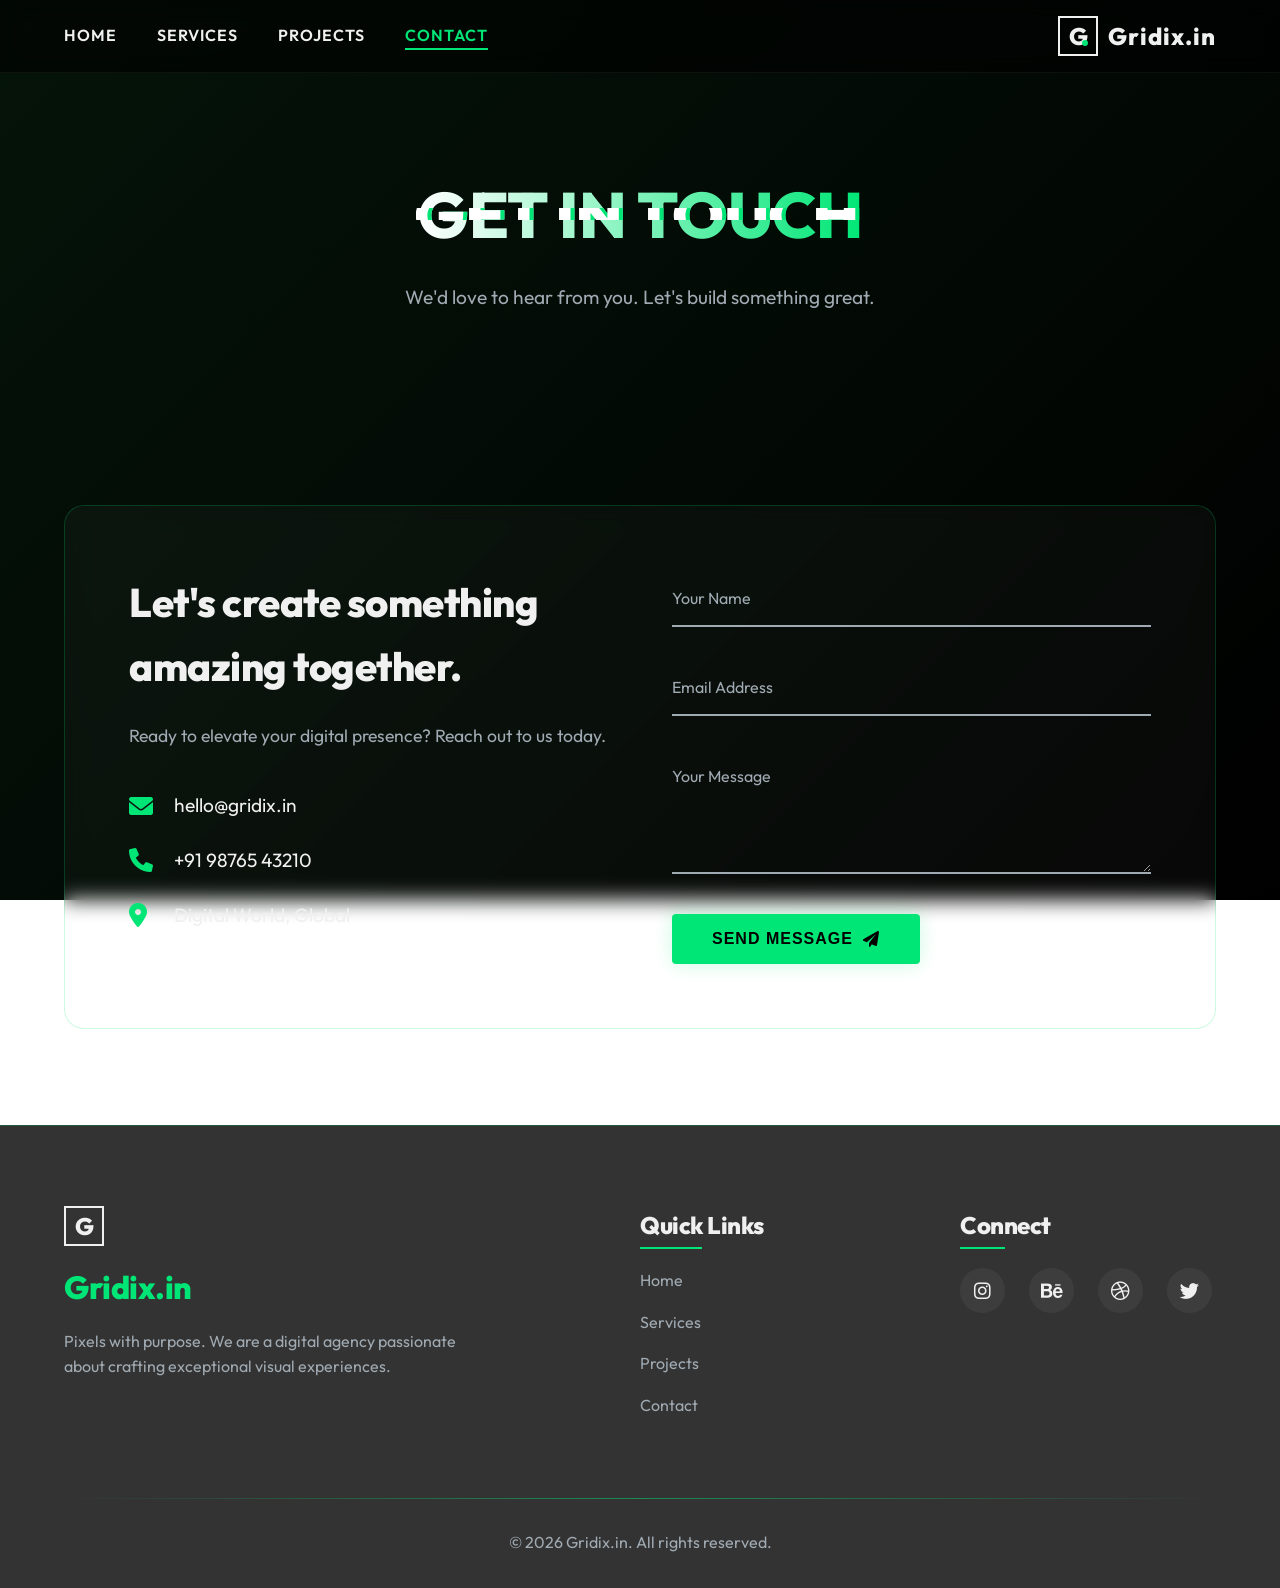
==== contact.html @ e7ef185c "new pages created" ====
<!DOCTYPE html>
<html lang="en">
<head>
    <meta charset="UTF-8">
    <meta name="viewport" content="width=device-width, initial-scale=1.0">
    <title>Contact | Gridix.in</title>
    <meta name="description" content="Get in touch with Gridix.in - A premier digital agency specializing in poster design and comprehensive digital solutions.">
    <link rel="stylesheet" href="style.css">
    <link rel="preconnect" href="https://fonts.googleapis.com">
    <link rel="preconnect" href="https://fonts.gstatic.com" crossorigin>
    <link href="https://fonts.googleapis.com/css2?family=Outfit:wght@300;400;600;800&display=swap" rel="stylesheet">
    <link href="https://cdnjs.cloudflare.com/ajax/libs/font-awesome/6.0.0/css/all.min.css" rel="stylesheet">
</head>
<body>
    <header>
        <nav class="navbar">
            <ul class="nav-links">
                <li><a href="index.html">Home</a></li>
                <li><a href="services.html">Services</a></li>
                <li><a href="projects.html">Projects</a></li>
                <li><a href="contact.html" class="active">Contact</a></li>
            </ul>
            <div class="logo">
                <a href="index.html">
                    <div class="logo-box">
                        <span class="g-letter">G</span>
                        <div class="logo-dot"></div>
                    </div>
                    <span class="logo-text">Gridix.in</span>
                </a>
            </div>
            <div class="hamburger">
                <i class="fas fa-bars"></i>
            </div>
        </nav>
    </header>

    <main class="page-main">
        <section class="page-header">
            <div class="section-header">
                <h1 class="glitch" data-text="GET IN TOUCH">GET IN TOUCH</h1>
                <p>We'd love to hear from you. Let's build something great.</p>
            </div>
        </section>

        <section id="contact" class="contact">
            <div class="contact-container">
                <div class="contact-info">
                    <h2>Let's create something amazing together.</h2>
                    <p>Ready to elevate your digital presence? Reach out to us today.</p>
                    <ul class="contact-details">
                        <li><i class="fas fa-envelope"></i> hello@gridix.in</li>
                        <li><i class="fas fa-phone"></i> +91 98765 43210</li>
                        <li><i class="fas fa-map-marker-alt"></i> Digital World, Global</li>
                    </ul>
                </div>
                <form class="contact-form">
                    <div class="input-group">
                        <input type="text" id="name" required placeholder=" ">
                        <label for="name">Your Name</label>
                    </div>
                    <div class="input-group">
                        <input type="email" id="email" required placeholder=" ">
                        <label for="email">Email Address</label>
                    </div>
                    <div class="input-group">
                        <textarea id="message" rows="4" required placeholder=" "></textarea>
                        <label for="message">Your Message</label>
                    </div>
                    <button type="submit" class="btn primary-btn submit-btn">Send Message <i class="fas fa-paper-plane"></i></button>
                </form>
            </div>
        </section>
    </main>

    <footer>
        <div class="footer-content">
            <div class="footer-brand">
                <div class="logo-box small">
                    <span class="g-letter">G</span>
                </div>
                <h2>Gridix.in</h2>
                <p>Pixels with purpose. We are a digital agency passionate about crafting exceptional visual experiences.</p>
            </div>
            <div class="footer-links">
                <h3>Quick Links</h3>
                <ul>
                    <li><a href="index.html">Home</a></li>
                    <li><a href="services.html">Services</a></li>
                    <li><a href="projects.html">Projects</a></li>
                    <li><a href="contact.html">Contact</a></li>
                </ul>
            </div>
            <div class="footer-social">
                <h3>Connect</h3>
                <div class="social-icons">
                    <a href="#"><i class="fab fa-instagram"></i></a>
                    <a href="#"><i class="fab fa-behance"></i></a>
                    <a href="#"><i class="fab fa-dribbble"></i></a>
                    <a href="#"><i class="fab fa-twitter"></i></a>
                </div>
            </div>
        </div>
        <div class="footer-bottom">
            <p>&copy; 2026 Gridix.in. All rights reserved.</p>
            <div class="glowing-line"></div>
        </div>
    </footer>

    <script src="script.js"></script>
</body>
</html>
---- style.css ----
:root {
    --bg-dark: #050a07;
    --bg-gradient: linear-gradient(135deg, #051409 0%, #000000 100%);
    --primary-green: #00e676;
    --primary-dark: #00b25c;
    --text-main: #f0f0f0;
    --text-muted: #a0aab2;
    --card-bg: rgba(255, 255, 255, 0.03);
    --card-border: rgba(0, 230, 118, 0.2);
    --glass-bg: rgba(0, 0, 0, 0.6);
    --glass-border: rgba(255, 255, 255, 0.05);
}

* {
    margin: 0;
    padding: 0;
    box-sizing: border-box;
}

html {
    scroll-behavior: smooth;
}

body {
    font-family: 'Outfit', sans-serif;
    background: var(--bg-gradient);
    background-attachment: fixed;
    color: var(--text-main);
    line-height: 1.6;
    overflow-x: hidden;
}

/* Typography */
h1, h2, h3, h4 {
    font-weight: 800;
    letter-spacing: -0.5px;
}

/* Navbar */
header {
    position: fixed;
    top: 0;
    left: 0;
    width: 100%;
    z-index: 1000;
    backdrop-filter: blur(10px);
    -webkit-backdrop-filter: blur(10px);
    background: var(--glass-bg);
    border-bottom: 1px solid var(--glass-border);
    transition: all 0.3s ease;
}

.navbar {
    display: flex;
    justify-content: space-between;
    align-items: center;
    padding: 1rem 5%;
    max-width: 1400px;
    margin: 0 auto;
}

/* Reverse order for logo on right */
.nav-links {
    display: flex;
    list-style: none;
    gap: 2.5rem;
    order: 1; /* Left side */
}

.nav-links a {
    color: var(--text-main);
    text-decoration: none;
    font-weight: 600;
    font-size: 1rem;
    text-transform: uppercase;
    letter-spacing: 1px;
    position: relative;
    transition: color 0.3s ease;
}

.nav-links a::after {
    content: '';
    position: absolute;
    bottom: -5px;
    left: 0;
    width: 0;
    height: 2px;
    background: var(--primary-green);
    transition: width 0.3s ease;
}

.nav-links a:hover, .nav-links a.active {
    color: var(--primary-green);
}

.nav-links a:hover::after, .nav-links a.active::after {
    width: 100%;
}

.logo {
    order: 2; /* Right side */
}

.logo a {
    display: flex;
    align-items: center;
    gap: 10px;
    text-decoration: none;
    color: var(--text-main);
}

.logo-box {
    width: 40px;
    height: 40px;
    background: transparent;
    border: 2px solid var(--text-main);
    display: flex;
    justify-content: center;
    align-items: center;
    position: relative;
    transition: all 0.3s ease;
}

.logo-box .g-letter {
    font-weight: 800;
    font-size: 1.5rem;
    color: var(--text-main);
}

.logo-dot {
    position: absolute;
    bottom: 8px;
    right: 8px;
    width: 6px;
    height: 6px;
    background: var(--primary-green);
    border-radius: 50%;
}

.logo-text {
    font-weight: 800;
    font-size: 1.5rem;
    letter-spacing: 1px;
}

.logo:hover .logo-box {
    border-color: var(--primary-green);
    box-shadow: 0 0 15px rgba(0, 230, 118, 0.3);
}

.hamburger {
    display: none;
    font-size: 1.5rem;
    cursor: pointer;
    order: 3;
    color: var(--text-main);
}

/* Hero Section */
.hero {
    min-height: 100vh;
    display: flex;
    align-items: center;
    padding: 0 5%;
    max-width: 1400px;
    margin: 0 auto;
    padding-top: 80px;
    position: relative;
    overflow: hidden;
}

.hero-content {
    flex: 1;
    z-index: 2;
}

.hero h1 {
    font-size: 5rem;
    line-height: 1.1;
    margin-bottom: 1.5rem;
    background: linear-gradient(to right, #fff, var(--primary-green));
    -webkit-background-clip: text;
    -webkit-text-fill-color: transparent;
    text-transform: uppercase;
}

.hero .subtitle {
    font-size: 1.25rem;
    color: var(--text-muted);
    max-width: 600px;
    margin-bottom: 2.5rem;
}

.cta-buttons {
    display: flex;
    gap: 1.5rem;
}

.btn {
    padding: 1rem 2.5rem;
    border-radius: 4px;
    text-decoration: none;
    font-weight: 600;
    font-size: 1rem;
    text-transform: uppercase;
    letter-spacing: 1px;
    transition: all 0.3s ease;
    cursor: pointer;
    display: inline-flex;
    align-items: center;
    justify-content: center;
    gap: 10px;
}

.primary-btn {
    background: var(--primary-green);
    color: #000;
    border: 2px solid var(--primary-green);
    box-shadow: 0 0 20px rgba(0, 230, 118, 0.2);
}

.primary-btn:hover {
    background: transparent;
    color: var(--primary-green);
    box-shadow: 0 0 30px rgba(0, 230, 118, 0.4);
}

.secondary-btn {
    background: transparent;
    color: var(--text-main);
    border: 2px solid var(--text-main);
}

.secondary-btn:hover {
    border-color: var(--primary-green);
    color: var(--primary-green);
}

/* 3D Cube Animation for Hero */
.hero-graphics {
    flex: 1;
    display: flex;
    justify-content: center;
    align-items: center;
    z-index: 1;
}

.cube-container {
    width: 300px;
    height: 300px;
    perspective: 1000px;
}

.cube {
    width: 100%;
    height: 100%;
    position: relative;
    transform-style: preserve-3d;
    animation: rotate 20s infinite linear;
}

.face {
    position: absolute;
    width: 300px;
    height: 300px;
    background: rgba(0, 230, 118, 0.05);
    border: 2px solid var(--primary-green);
    box-shadow: 0 0 20px rgba(0, 230, 118, 0.2) inset;
}

.front  { transform: translateZ(150px); }
.back   { transform: rotateY(180deg) translateZ(150px); }
.right  { transform: rotateY(90deg) translateZ(150px); }
.left   { transform: rotateY(-90deg) translateZ(150px); }
.top    { transform: rotateX(90deg) translateZ(150px); }
.bottom { transform: rotateX(-90deg) translateZ(150px); }

@keyframes rotate {
    0% { transform: rotateX(0) rotateY(0); }
    100% { transform: rotateX(360deg) rotateY(360deg); }
}

/* Sections Common */
section {
    padding: 6rem 5%;
    max-width: 1400px;
    margin: 0 auto;
}

.section-header {
    margin-bottom: 4rem;
    text-align: center;
}

.section-header h2 {
    font-size: 3rem;
    color: var(--primary-green);
    margin-bottom: 1rem;
    text-transform: uppercase;
}

.section-header p {
    color: var(--text-muted);
    font-size: 1.2rem;
}

/* Services */
.service-grid {
    display: grid;
    grid-template-columns: repeat(auto-fit, minmax(250px, 1fr));
    gap: 2rem;
}

.service-card {
    background: var(--card-bg);
    border: 1px solid var(--card-border);
    padding: 3rem 2rem;
    border-radius: 12px;
    text-align: center;
    transition: all 0.4s ease;
    backdrop-filter: blur(5px);
    position: relative;
    overflow: hidden;
}

.service-card::before {
    content: '';
    position: absolute;
    top: 0;
    left: 0;
    width: 100%;
    height: 100%;
    background: linear-gradient(45deg, transparent, rgba(0, 230, 118, 0.1), transparent);
    transform: translateX(-100%);
    transition: transform 0.6s ease;
}

.service-card:hover::before {
    transform: translateX(100%);
}

.service-card:hover {
    transform: translateY(-10px);
    border-color: var(--primary-green);
    box-shadow: 0 10px 30px rgba(0, 0, 0, 0.5);
}

.service-card i {
    font-size: 3rem;
    color: var(--primary-green);
    margin-bottom: 1.5rem;
}

.service-card h3 {
    font-size: 1.5rem;
    margin-bottom: 1rem;
}

.service-card p {
    color: var(--text-muted);
}

/* Projects */
.project-grid {
    display: grid;
    grid-template-columns: repeat(auto-fit, minmax(350px, 1fr));
    gap: 2.5rem;
}

.project-card {
    border-radius: 12px;
    overflow: hidden;
    background: var(--card-bg);
    border: 1px solid var(--card-border);
    transition: all 0.4s ease;
    cursor: pointer;
}

.project-img {
    height: 250px;
    width: 100%;
    transition: transform 0.5s ease;
}

.project-card:hover .project-img {
    transform: scale(1.05);
}

.project-info {
    padding: 2rem;
    position: relative;
    background: rgba(0,0,0,0.8);
    z-index: 2;
}

.project-info h3 {
    font-size: 1.5rem;
    margin-bottom: 0.5rem;
}

.project-info p {
    color: var(--primary-green);
    font-weight: 600;
}

.project-card:hover {
    border-color: var(--primary-green);
    box-shadow: 0 15px 40px rgba(0, 230, 118, 0.15);
}

/* Contact */
.contact-container {
    display: grid;
    grid-template-columns: 1fr 1fr;
    gap: 4rem;
    background: var(--card-bg);
    border: 1px solid var(--card-border);
    padding: 4rem;
    border-radius: 20px;
    backdrop-filter: blur(10px);
}

.contact-info h2 {
    font-size: 2.5rem;
    margin-bottom: 1.5rem;
}

.contact-info p {
    color: var(--text-muted);
    margin-bottom: 2.5rem;
    font-size: 1.1rem;
}

.contact-details {
    list-style: none;
}

.contact-details li {
    display: flex;
    align-items: center;
    gap: 15px;
    margin-bottom: 1.5rem;
    font-size: 1.2rem;
}

.contact-details i {
    color: var(--primary-green);
    font-size: 1.5rem;
    width: 30px;
}

.contact-form {
    display: flex;
    flex-direction: column;
    gap: 2rem;
}

.input-group {
    position: relative;
}

.input-group input,
.input-group textarea {
    width: 100%;
    padding: 1rem 0;
    background: transparent;
    border: none;
    border-bottom: 2px solid var(--text-muted);
    color: var(--text-main);
    font-size: 1.1rem;
    font-family: 'Outfit', sans-serif;
    outline: none;
    transition: border-color 0.3s ease;
}

.input-group label {
    position: absolute;
    left: 0;
    top: 1rem;
    color: var(--text-muted);
    transition: all 0.3s ease;
    pointer-events: none;
}

.input-group input:focus,
.input-group textarea:focus {
    border-bottom-color: var(--primary-green);
}

.input-group input:focus + label,
.input-group input:not(:placeholder-shown) + label,
.input-group textarea:focus + label,
.input-group textarea:not(:placeholder-shown) + label {
    top: -1.5rem;
    font-size: 0.9rem;
    color: var(--primary-green);
}

.submit-btn {
    align-self: flex-start;
    border: none;
}

/* Footer */
footer {
    background: rgba(0, 0, 0, 0.8);
    border-top: 1px solid var(--card-border);
    padding: 5rem 5% 2rem;
}

.footer-content {
    max-width: 1400px;
    margin: 0 auto;
    display: grid;
    grid-template-columns: 2fr 1fr 1fr;
    gap: 4rem;
    margin-bottom: 4rem;
}

.footer-brand h2 {
    font-size: 2rem;
    margin: 1rem 0;
    color: var(--primary-green);
}

.footer-brand p {
    color: var(--text-muted);
    max-width: 400px;
}

.footer-links h3, .footer-social h3 {
    font-size: 1.5rem;
    margin-bottom: 1.5rem;
    position: relative;
    display: inline-block;
}

.footer-links h3::after, .footer-social h3::after {
    content: '';
    position: absolute;
    bottom: -5px;
    left: 0;
    width: 50%;
    height: 2px;
    background: var(--primary-green);
}

.footer-links ul {
    list-style: none;
}

.footer-links li {
    margin-bottom: 1rem;
}

.footer-links a {
    color: var(--text-muted);
    text-decoration: none;
    transition: color 0.3s ease;
}

.footer-links a:hover {
    color: var(--primary-green);
}

.social-icons {
    display: flex;
    gap: 1.5rem;
}

.social-icons a {
    width: 45px;
    height: 45px;
    border-radius: 50%;
    background: rgba(255, 255, 255, 0.05);
    display: flex;
    justify-content: center;
    align-items: center;
    color: var(--text-main);
    text-decoration: none;
    font-size: 1.2rem;
    transition: all 0.3s ease;
    border: 1px solid transparent;
}

.social-icons a:hover {
    background: var(--primary-green);
    color: #000;
    transform: translateY(-5px);
    box-shadow: 0 5px 15px rgba(0, 230, 118, 0.4);
}

.footer-bottom {
    max-width: 1400px;
    margin: 0 auto;
    text-align: center;
    color: var(--text-muted);
    position: relative;
    padding-top: 2rem;
}

.glowing-line {
    position: absolute;
    top: 0;
    left: 50%;
    transform: translateX(-50%);
    width: 100%;
    height: 1px;
    background: linear-gradient(90deg, transparent, var(--primary-green), transparent);
    opacity: 0.5;
}

/* Responsive */
@media (max-width: 1024px) {
    .hero h1 { font-size: 4rem; }
    .contact-container { grid-template-columns: 1fr; }
    .footer-content { grid-template-columns: 1fr 1fr; }
}

@media (max-width: 768px) {
    .navbar {
        flex-direction: row;
        justify-content: space-between;
    }
    
    .nav-links {
        position: fixed;
        top: 80px;
        left: -100%;
        width: 100%;
        height: calc(100vh - 80px);
        background: var(--bg-dark);
        flex-direction: column;
        align-items: center;
        justify-content: center;
        gap: 3rem;
        transition: left 0.4s ease;
        order: unset;
    }

    .nav-links.active {
        left: 0;
    }
    
    .nav-links a {
        font-size: 1.5rem;
    }

    header .navbar {
        display: flex;
        justify-content: space-between;
    }
    .hamburger {
        display: block;
        order: 1;
    }
    .logo {
        order: 2;
    }
    .logo a {
        justify-content: flex-end;
    }

    .hero {
        flex-direction: column-reverse;
        text-align: center;
        padding-top: 120px;
    }

    .cta-buttons {
        justify-content: center;
    }

    .hero h1 { font-size: 3rem; }
    
    .cube-container {
        width: 200px;
        height: 200px;
        margin-bottom: 3rem;
    }
    
    .face {
        width: 200px;
        height: 200px;
    }
    .front  { transform: translateZ(100px); }
    .back   { transform: rotateY(180deg) translateZ(100px); }
    .right  { transform: rotateY(90deg) translateZ(100px); }
    .left   { transform: rotateY(-90deg) translateZ(100px); }
    .top    { transform: rotateX(90deg) translateZ(100px); }
    .bottom { transform: rotateX(-90deg) translateZ(100px); }

    .footer-content { grid-template-columns: 1fr; gap: 2rem; }
}

/* Utility Animations */
.glitch {
    position: relative;
}

.glitch::before, .glitch::after {
    content: attr(data-text);
    position: absolute;
    top: 0;
    left: 0;
    width: 100%;
    height: 100%;
    background: transparent;
    pointer-events: none;
}

.glitch::before {
    left: 2px;
    text-shadow: -2px 0 var(--primary-green);
    clip: rect(44px, 450px, 56px, 0);
    animation: glitch-anim 5s infinite linear alternate-reverse;
}

.glitch::after {
    left: -2px;
    text-shadow: -2px 0 #fff;
    clip: rect(44px, 450px, 56px, 0);
    animation: glitch-anim2 5s infinite linear alternate-reverse;
}

@keyframes glitch-anim {
    0% { clip: rect(13px, 9999px, 83px, 0); }
    5% { clip: rect(61px, 9999px, 49px, 0); }
    10% { clip: rect(89px, 9999px, 32px, 0); }
    15% { clip: rect(31px, 9999px, 12px, 0); }
    20% { clip: rect(2px, 9999px, 72px, 0); }
    25% { clip: rect(56px, 9999px, 86px, 0); }
    30% { clip: rect(97px, 9999px, 2px, 0); }
    35% { clip: rect(42px, 9999px, 93px, 0); }
    40% { clip: rect(78px, 9999px, 64px, 0); }
    45% { clip: rect(15px, 9999px, 21px, 0); }
    50% { clip: rect(64px, 9999px, 47px, 0); }
    55% { clip: rect(33px, 9999px, 19px, 0); }
    60% { clip: rect(82px, 9999px, 53px, 0); }
    65% { clip: rect(27px, 9999px, 81px, 0); }
    70% { clip: rect(59px, 9999px, 36px, 0); }
    75% { clip: rect(91px, 9999px, 9px, 0); }
    80% { clip: rect(14px, 9999px, 78px, 0); }
    85% { clip: rect(48px, 9999px, 52px, 0); }
    90% { clip: rect(73px, 9999px, 28px, 0); }
    95% { clip: rect(21px, 9999px, 63px, 0); }
    100% { clip: rect(86px, 9999px, 41px, 0); }
}

@keyframes glitch-anim2 {
    0% { clip: rect(48px, 9999px, 81px, 0); }
    5% { clip: rect(15px, 9999px, 62px, 0); }
    10% { clip: rect(93px, 9999px, 24px, 0); }
    15% { clip: rect(57px, 9999px, 11px, 0); }
    20% { clip: rect(22px, 9999px, 79px, 0); }
    25% { clip: rect(84px, 9999px, 36px, 0); }
    30% { clip: rect(6px, 9999px, 92px, 0); }
    35% { clip: rect(39px, 9999px, 45px, 0); }
    40% { clip: rect(67px, 9999px, 8px, 0); }
    45% { clip: rect(19px, 9999px, 53px, 0); }
    50% { clip: rect(72px, 9999px, 27px, 0); }
    55% { clip: rect(41px, 9999px, 69px, 0); }
    60% { clip: rect(88px, 9999px, 14px, 0); }
    65% { clip: rect(35px, 9999px, 98px, 0); }
    70% { clip: rect(63px, 9999px, 42px, 0); }
    75% { clip: rect(11px, 9999px, 76px, 0); }
    80% { clip: rect(95px, 9999px, 33px, 0); }
    85% { clip: rect(52px, 9999px, 87px, 0); }
    90% { clip: rect(28px, 9999px, 5px, 0); }
    95% { clip: rect(76px, 9999px, 61px, 0); }
    100% { clip: rect(4px, 9999px, 89px, 0); }
}

/* --- New Page Specific Styles --- */

.page-main {
    padding-top: 100px;
    min-height: calc(100vh - 400px);
}

.page-header {
    padding: 4rem 5% 2rem;
    text-align: center;
}

.page-header h1 {
    font-size: 4rem;
    margin-bottom: 1rem;
    background: linear-gradient(to right, #fff, var(--primary-green));
    -webkit-background-clip: text;
    -webkit-text-fill-color: transparent;
    text-transform: uppercase;
    display: inline-block;
}

/* Gallery Section */
.gallery-section {
    padding: 2rem 5% 6rem;
    max-width: 1400px;
    margin: 0 auto;
}

.gallery-category {
    margin-bottom: 5rem;
}

.gallery-category h2 {
    font-size: 2rem;
    color: var(--text-main);
    margin-bottom: 2rem;
    display: flex;
    align-items: center;
    gap: 1rem;
    border-bottom: 2px solid rgba(0, 230, 118, 0.2);
    padding-bottom: 1rem;
}

.gallery-category h2 i {
    color: var(--primary-green);
}

.gallery-grid {
    display: grid;
    grid-template-columns: repeat(auto-fill, minmax(280px, 1fr));
    gap: 2rem;
}

.gallery-item {
    position: relative;
    border-radius: 12px;
    overflow: hidden;
    aspect-ratio: 4/5;
    background: var(--card-bg);
    border: 1px solid var(--card-border);
    transition: all 0.4s ease;
    cursor: pointer;
}

.gallery-item img {
    width: 100%;
    height: 100%;
    object-fit: cover;
    transition: transform 0.6s ease;
}

.gallery-item .overlay {
    position: absolute;
    inset: 0;
    background: linear-gradient(to top, rgba(0,0,0,0.9), transparent);
    display: flex;
    align-items: flex-end;
    padding: 2rem;
    opacity: 0;
    transition: opacity 0.4s ease;
}

.gallery-item:hover {
    border-color: var(--primary-green);
    box-shadow: 0 15px 40px rgba(0, 230, 118, 0.15);
    transform: translateY(-10px);
}

.gallery-item:hover img {
    transform: scale(1.1);
}

.gallery-item:hover .overlay {
    opacity: 1;
}

.gallery-item h3 {
    color: var(--primary-green);
    font-size: 1.5rem;
    transform: translateY(20px);
    transition: transform 0.4s ease;
}

.gallery-item:hover h3 {
    transform: translateY(0);
}
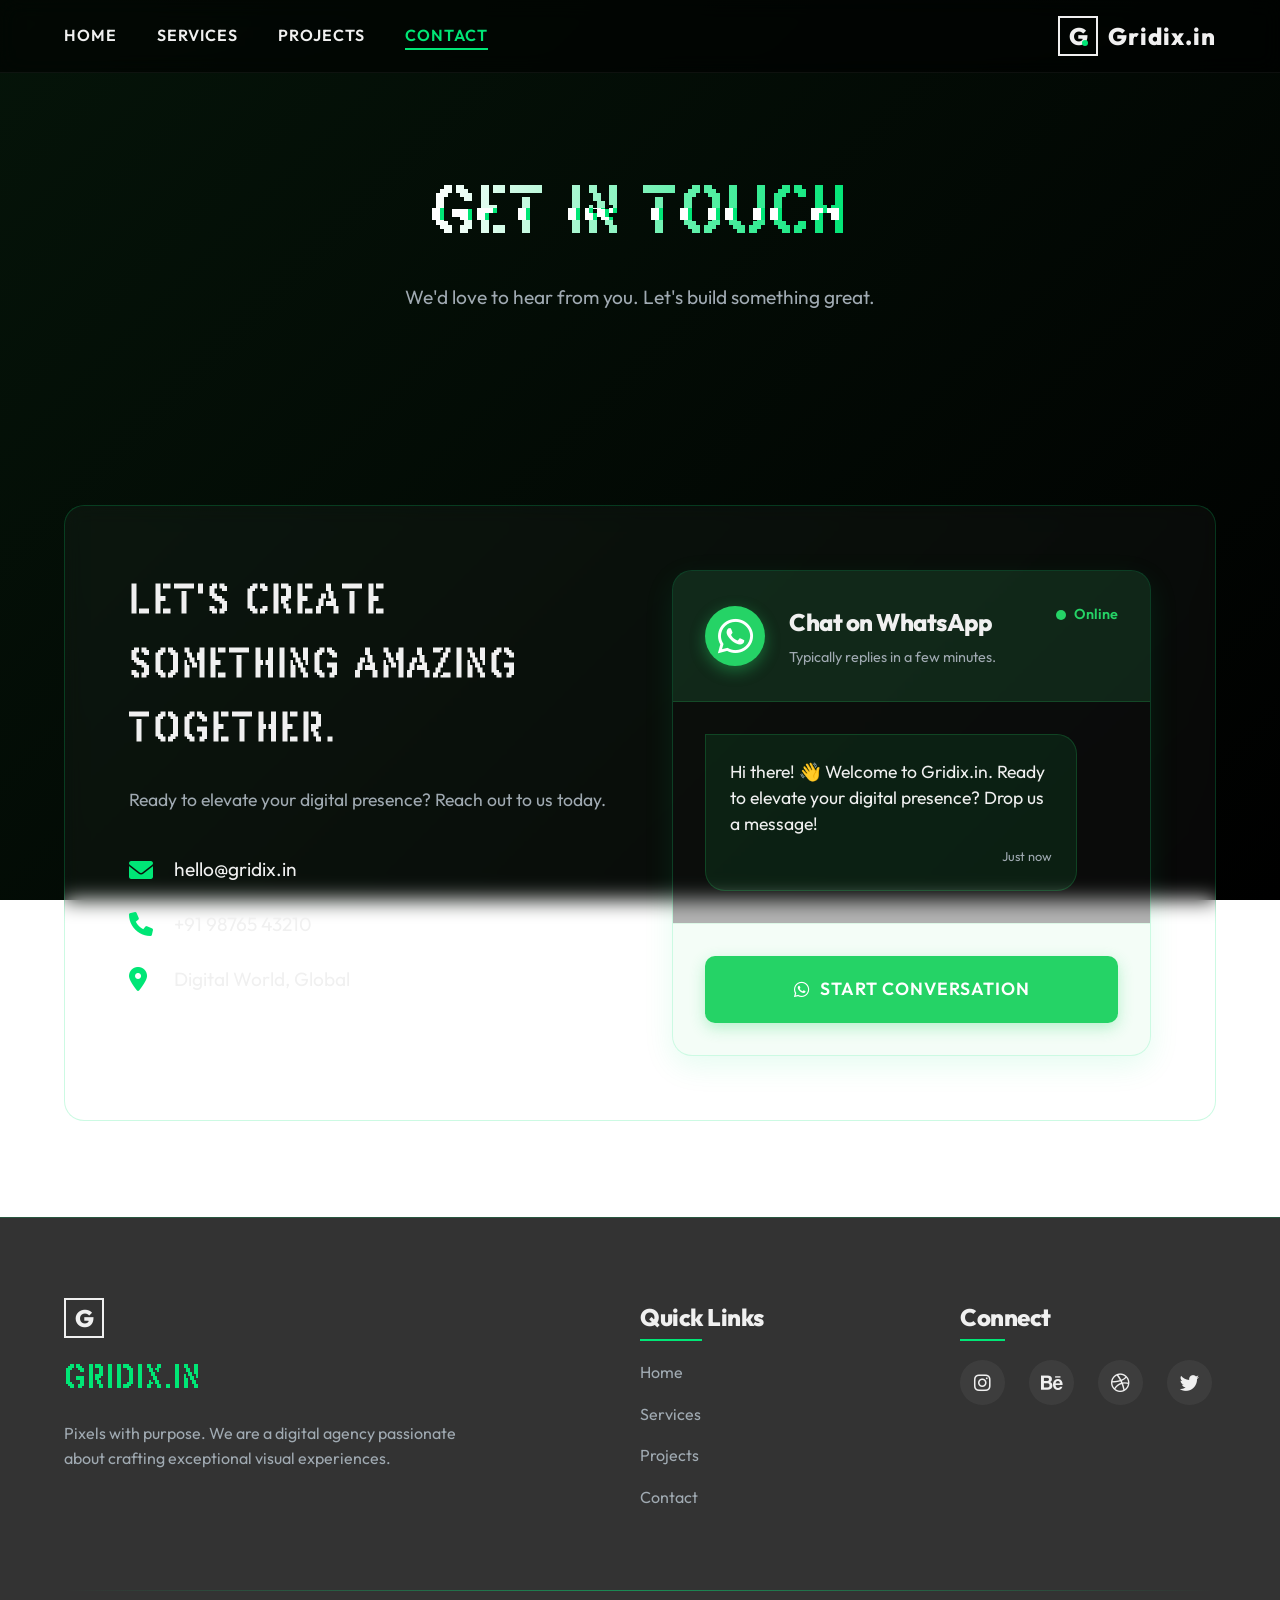
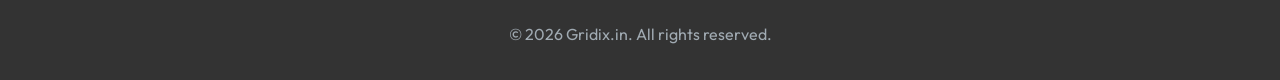
==== commit e9eef8d7: "created responsive system , whatsapp contact system and added new font" ====
--- a/contact.html
+++ b/contact.html
@@ -54,21 +54,31 @@
                         <li><i class="fas fa-map-marker-alt"></i> Digital World, Global</li>
                     </ul>
                 </div>
-                <form class="contact-form">
-                    <div class="input-group">
-                        <input type="text" id="name" required placeholder=" ">
-                        <label for="name">Your Name</label>
+                <div class="whatsapp-cta">
+                    <div class="wa-header">
+                        <div class="wa-icon">
+                            <i class="fab fa-whatsapp"></i>
+                        </div>
+                        <div class="wa-info">
+                            <h3>Chat on WhatsApp</h3>
+                            <p>Typically replies in a few minutes.</p>
+                        </div>
+                        <div class="wa-status">
+                            <span class="pulse-dot"></span> Online
+                        </div>
                     </div>
-                    <div class="input-group">
-                        <input type="email" id="email" required placeholder=" ">
-                        <label for="email">Email Address</label>
+                    <div class="wa-body">
+                        <div class="chat-bubble">
+                            <p>Hi there! 👋 Welcome to Gridix.in. Ready to elevate your digital presence? Drop us a message!</p>
+                            <span class="time">Just now</span>
+                        </div>
                     </div>
-                    <div class="input-group">
-                        <textarea id="message" rows="4" required placeholder=" "></textarea>
-                        <label for="message">Your Message</label>
+                    <div class="wa-footer">
+                        <a href="https://wa.me/919876543210?text=Hi%20Gridix.in,%20I'm%20interested%20in%20working%20with%20you!" target="_blank" class="btn wa-btn">
+                            <i class="fab fa-whatsapp"></i> Start Conversation
+                        </a>
                     </div>
-                    <button type="submit" class="btn primary-btn submit-btn">Send Message <i class="fas fa-paper-plane"></i></button>
-                </form>
+                </div>
             </div>
         </section>
     </main>
--- a/style.css
+++ b/style.css
@@ -31,9 +31,22 @@
 }
 
 /* Typography */
+@font-face {
+    font-family: 'PixelArmy';
+    src: url('font/PixelArmy.ttf') format('truetype');
+    font-weight: normal;
+    font-style: normal;
+}
+
 h1, h2, h3, h4 {
     font-weight: 800;
     letter-spacing: -0.5px;
+}
+
+h1, h2 {
+    font-family: 'PixelArmy', 'Outfit', sans-serif;
+    font-weight: normal;
+    letter-spacing: 1px;
 }
 
 /* Navbar */
@@ -878,3 +891,218 @@
 .gallery-item:hover h3 {
     transform: translateY(0);
 }
+
+/* WhatsApp CTA */
+.whatsapp-cta {
+    background: var(--card-bg);
+    border: 1px solid var(--card-border);
+    border-radius: 20px;
+    overflow: hidden;
+    display: flex;
+    flex-direction: column;
+    box-shadow: 0 10px 30px rgba(0, 230, 118, 0.1);
+    transition: all 0.3s ease;
+}
+
+.whatsapp-cta:hover {
+    border-color: #25D366;
+    box-shadow: 0 15px 40px rgba(37, 211, 102, 0.2);
+}
+
+.wa-header {
+    background: rgba(37, 211, 102, 0.1);
+    padding: 2rem;
+    display: flex;
+    align-items: center;
+    gap: 1.5rem;
+    border-bottom: 1px solid rgba(37, 211, 102, 0.2);
+    position: relative;
+}
+
+.wa-icon {
+    width: 60px;
+    height: 60px;
+    background: #25D366;
+    border-radius: 50%;
+    display: flex;
+    align-items: center;
+    justify-content: center;
+    font-size: 2.5rem;
+    color: #fff;
+    box-shadow: 0 5px 15px rgba(37, 211, 102, 0.4);
+}
+
+.wa-info h3 {
+    font-size: 1.5rem;
+    margin-bottom: 0.25rem;
+    color: var(--text-main);
+}
+
+.wa-info p {
+    color: var(--text-muted);
+    font-size: 0.9rem;
+}
+
+.wa-status {
+    position: absolute;
+    top: 2rem;
+    right: 2rem;
+    display: flex;
+    align-items: center;
+    gap: 8px;
+    font-size: 0.9rem;
+    color: #25D366;
+    font-weight: 600;
+}
+
+.pulse-dot {
+    width: 10px;
+    height: 10px;
+    background: #25D366;
+    border-radius: 50%;
+    animation: pulse 2s infinite;
+}
+
+@keyframes pulse {
+    0% { transform: scale(0.95); box-shadow: 0 0 0 0 rgba(37, 211, 102, 0.7); }
+    70% { transform: scale(1); box-shadow: 0 0 0 10px rgba(37, 211, 102, 0); }
+    100% { transform: scale(0.95); box-shadow: 0 0 0 0 rgba(37, 211, 102, 0); }
+}
+
+.wa-body {
+    padding: 2rem;
+    background: rgba(0, 0, 0, 0.3);
+    min-height: 150px;
+    display: flex;
+    flex-direction: column;
+    justify-content: center;
+}
+
+.chat-bubble {
+    background: rgba(37, 211, 102, 0.1);
+    border: 1px solid rgba(37, 211, 102, 0.2);
+    padding: 1.5rem;
+    border-radius: 0 20px 20px 20px;
+    max-width: 90%;
+    position: relative;
+    animation: slideUp 0.5s ease forwards;
+}
+
+.chat-bubble p {
+    color: var(--text-main);
+    font-size: 1.1rem;
+    margin-bottom: 0.5rem;
+    line-height: 1.5;
+}
+
+.chat-bubble .time {
+    font-size: 0.8rem;
+    color: var(--text-muted);
+    display: block;
+    text-align: right;
+}
+
+@keyframes slideUp {
+    from { opacity: 0; transform: translateY(20px); }
+    to { opacity: 1; transform: translateY(0); }
+}
+
+.wa-footer {
+    padding: 2rem;
+    background: rgba(37, 211, 102, 0.05);
+    text-align: center;
+    border-top: 1px solid rgba(37, 211, 102, 0.1);
+}
+
+.wa-btn {
+    background: #25D366;
+    color: #fff;
+    border: none;
+    font-size: 1.1rem;
+    width: 100%;
+    padding: 1.2rem;
+    border-radius: 10px;
+    box-shadow: 0 5px 15px rgba(37, 211, 102, 0.3);
+}
+
+.wa-btn:hover {
+    background: #128C7E;
+    color: #fff;
+    transform: translateY(-3px);
+    box-shadow: 0 8px 20px rgba(37, 211, 102, 0.4);
+    border: none;
+}
+
+/* --- New Pages Responsive Styles --- */
+@media (max-width: 768px) {
+    .page-main {
+        padding-top: 80px;
+    }
+    .page-header {
+        padding: 3rem 5% 1rem;
+    }
+    .page-header h1 {
+        font-size: 2.5rem;
+    }
+    .gallery-category h2 {
+        font-size: 1.5rem;
+    }
+    .contact-container {
+        padding: 2rem;
+        gap: 2rem;
+    }
+    .contact-info h2 {
+        font-size: 2rem;
+    }
+    .wa-header {
+        padding: 1.5rem;
+    }
+    .wa-icon {
+        width: 50px;
+        height: 50px;
+        font-size: 2rem;
+    }
+    .wa-info h3 {
+        font-size: 1.2rem;
+    }
+    .wa-status {
+        top: 1.5rem;
+        right: 1.5rem;
+    }
+    .wa-body {
+        padding: 1.5rem;
+    }
+    .chat-bubble {
+        max-width: 100%;
+        padding: 1rem;
+    }
+    .chat-bubble p {
+        font-size: 1rem;
+    }
+    .wa-footer {
+        padding: 1.5rem;
+    }
+}
+
+@media (max-width: 480px) {
+    .gallery-grid {
+        grid-template-columns: 1fr;
+    }
+    .page-header h1 {
+        font-size: 2rem;
+    }
+    .section-header h2 {
+        font-size: 2rem;
+    }
+    .wa-header {
+        flex-direction: column;
+        align-items: flex-start;
+        gap: 1rem;
+    }
+    .wa-status {
+        position: relative;
+        top: 0;
+        right: 0;
+        margin-top: -0.5rem;
+    }
+}
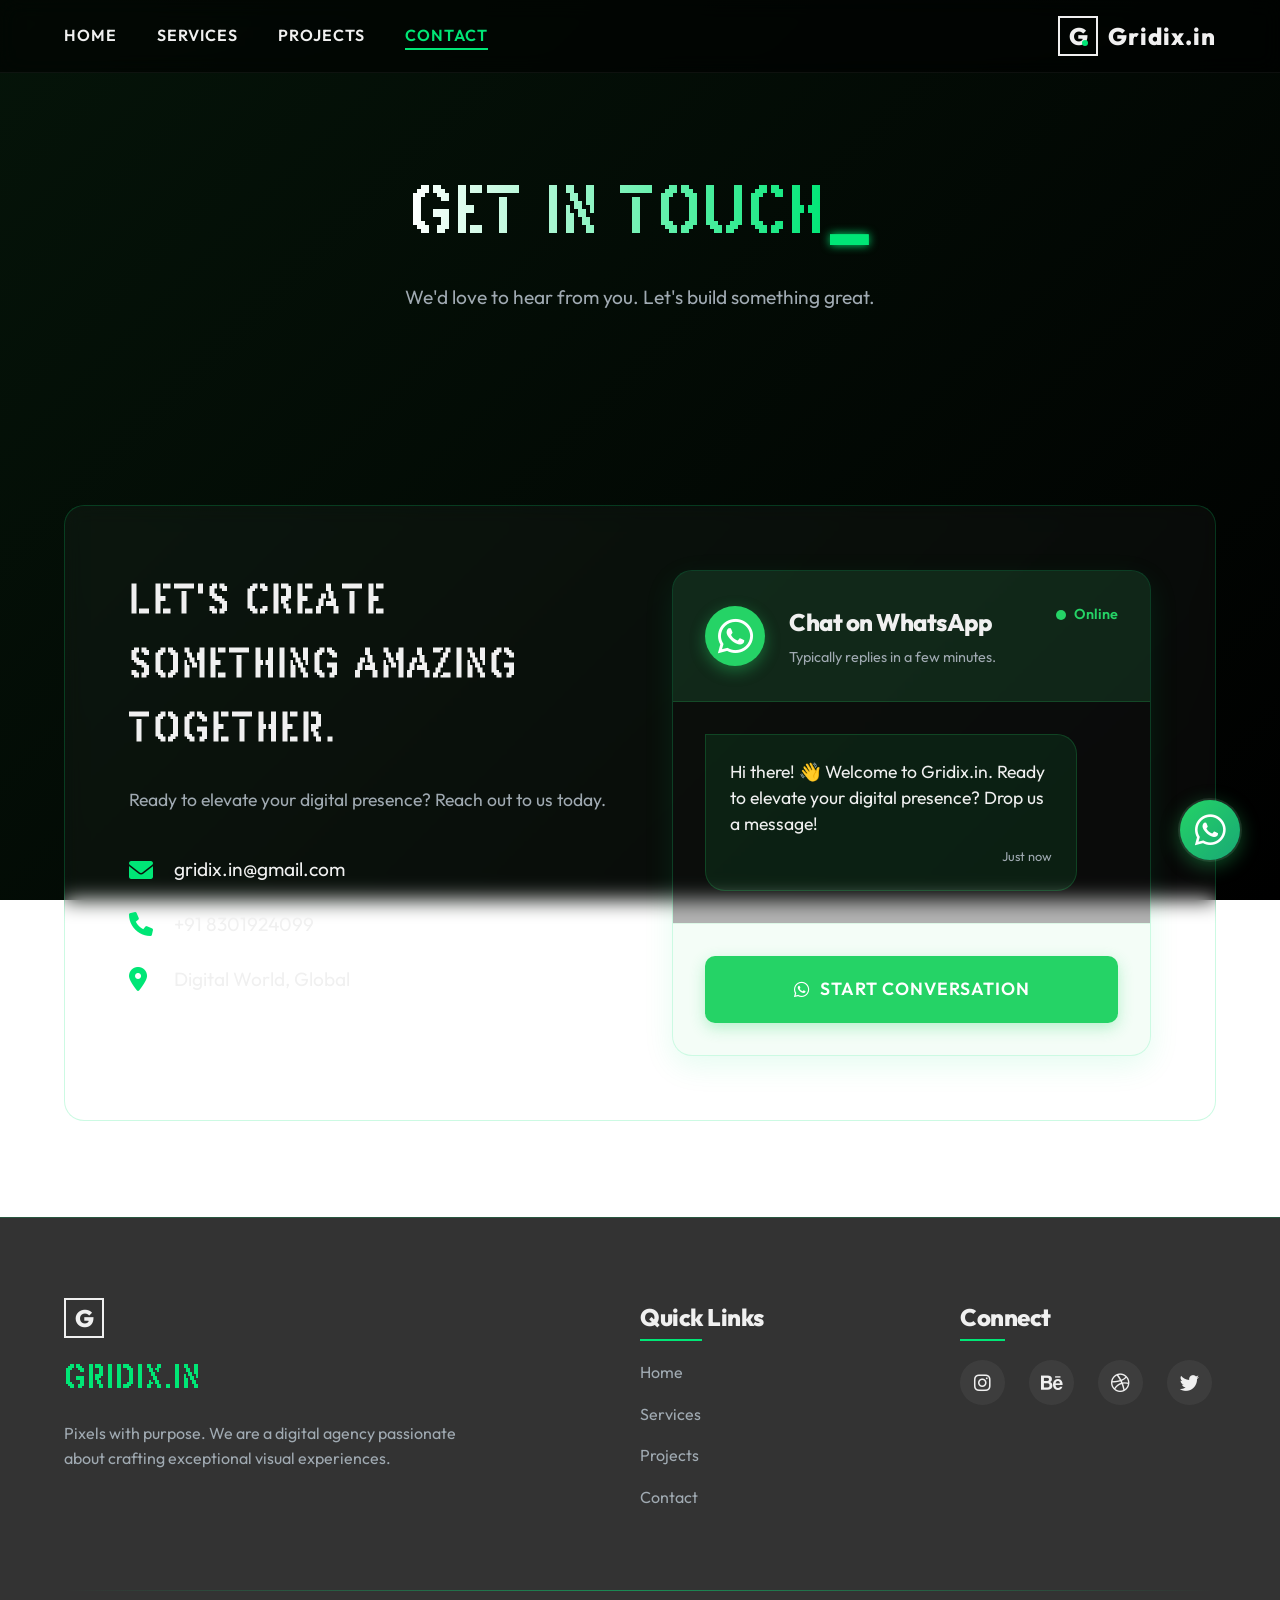
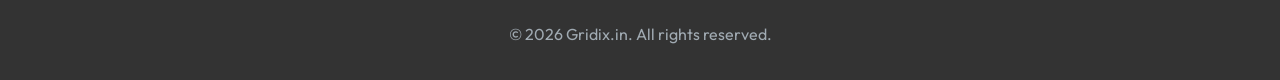
==== commit 21d0ab86: "new upadation added" ====
--- a/contact.html
+++ b/contact.html
@@ -38,7 +38,7 @@
     <main class="page-main">
         <section class="page-header">
             <div class="section-header">
-                <h1 class="glitch" data-text="GET IN TOUCH">GET IN TOUCH</h1>
+                <h1 class="typewriter">GET IN TOUCH</h1>
                 <p>We'd love to hear from you. Let's build something great.</p>
             </div>
         </section>
@@ -49,8 +49,8 @@
                     <h2>Let's create something amazing together.</h2>
                     <p>Ready to elevate your digital presence? Reach out to us today.</p>
                     <ul class="contact-details">
-                        <li><i class="fas fa-envelope"></i> hello@gridix.in</li>
-                        <li><i class="fas fa-phone"></i> +91 98765 43210</li>
+                        <li><i class="fas fa-envelope"></i> gridix.in@gmail.com</li>
+                        <li><i class="fas fa-phone"></i> +91 8301924099</li>
                         <li><i class="fas fa-map-marker-alt"></i> Digital World, Global</li>
                     </ul>
                 </div>
@@ -117,6 +117,13 @@
         </div>
     </footer>
 
+    <!-- Floating WhatsApp Button -->
+    <a href="https://wa.me/919876543210?text=Hi%20Gridix.in,%20I'm%20interested%20in%20working%20with%20you!" target="_blank" class="whatsapp-float" aria-label="Chat on WhatsApp">
+        <div class="wa-float-pulse"></div>
+        <i class="fab fa-whatsapp"></i>
+        <span class="wa-tooltip">Chat with us!</span>
+    </a>
+
     <script src="script.js"></script>
 </body>
 </html>
--- a/style.css
+++ b/style.css
@@ -174,6 +174,9 @@
     min-height: 100vh;
     display: flex;
     align-items: center;
+    justify-content: center;
+    flex-direction: column;
+    text-align: center;
     padding: 0 5%;
     max-width: 1400px;
     margin: 0 auto;
@@ -183,30 +186,37 @@
 }
 
 .hero-content {
-    flex: 1;
+    max-width: 900px;
+    width: 100%;
     z-index: 2;
+    display: flex;
+    flex-direction: column;
+    align-items: center;
 }
 
 .hero h1 {
     font-size: 5rem;
     line-height: 1.1;
-    margin-bottom: 1.5rem;
+    margin-bottom: 1.8rem;
     background: linear-gradient(to right, #fff, var(--primary-green));
     -webkit-background-clip: text;
     -webkit-text-fill-color: transparent;
     text-transform: uppercase;
+    text-align: center;
 }
 
 .hero .subtitle {
-    font-size: 1.25rem;
+    font-size: 1.2rem;
     color: var(--text-muted);
-    max-width: 600px;
+    max-width: 700px;
     margin-bottom: 2.5rem;
+    text-align: center;
 }
 
 .cta-buttons {
     display: flex;
     gap: 1.5rem;
+    justify-content: center;
 }
 
 .btn {
@@ -625,7 +635,8 @@
 
 /* Responsive */
 @media (max-width: 1024px) {
-    .hero h1 { font-size: 4rem; }
+    .hero h1 { font-size: 5rem; }
+    .hero .subtitle { font-size: 1.35rem; }
     .contact-container { grid-template-columns: 1fr; }
     .footer-content { grid-template-columns: 1fr 1fr; }
 }
@@ -675,33 +686,11 @@
     }
 
     .hero {
-        flex-direction: column-reverse;
-        text-align: center;
         padding-top: 120px;
     }
 
-    .cta-buttons {
-        justify-content: center;
-    }
-
-    .hero h1 { font-size: 3rem; }
-    
-    .cube-container {
-        width: 200px;
-        height: 200px;
-        margin-bottom: 3rem;
-    }
-    
-    .face {
-        width: 200px;
-        height: 200px;
-    }
-    .front  { transform: translateZ(100px); }
-    .back   { transform: rotateY(180deg) translateZ(100px); }
-    .right  { transform: rotateY(90deg) translateZ(100px); }
-    .left   { transform: rotateY(-90deg) translateZ(100px); }
-    .top    { transform: rotateX(90deg) translateZ(100px); }
-    .bottom { transform: rotateX(-90deg) translateZ(100px); }
+    .hero h1 { font-size: 2.8rem; }
+    .hero .subtitle { font-size: 1.05rem; }
 
     .footer-content { grid-template-columns: 1fr; gap: 2rem; }
 }
@@ -1106,3 +1095,256 @@
         margin-top: -0.5rem;
     }
 }
+
+/* Typewriter Heading Styles */
+.typewriter {
+    display: inline-flex;
+    align-items: center;
+    flex-wrap: wrap;
+}
+
+.typewriter-text {
+    background: linear-gradient(to right, #fff, var(--primary-green));
+    -webkit-background-clip: text;
+    -webkit-text-fill-color: transparent;
+    display: inline;
+}
+
+.typewriter-cursor {
+    color: var(--primary-green);
+    font-weight: 800;
+    animation: blink 0.8s infinite;
+    margin-left: 5px;
+    text-shadow: 0 0 10px var(--primary-green);
+    -webkit-text-fill-color: initial; /* Don't clip cursor */
+}
+
+@keyframes blink {
+    0%, 100% { opacity: 1; }
+    50% { opacity: 0; }
+}
+
+/* Sticky Floating WhatsApp Widget */
+.whatsapp-float {
+    position: fixed;
+    bottom: 40px;
+    right: 40px;
+    width: 60px;
+    height: 60px;
+    background: linear-gradient(135deg, #25D366 0%, #128C7E 100%);
+    color: #fff;
+    border-radius: 50%;
+    display: flex;
+    justify-content: center;
+    align-items: center;
+    font-size: 2.2rem;
+    box-shadow: 0 5px 20px rgba(37, 211, 102, 0.4), 0 0 0 2px rgba(255, 255, 255, 0.1);
+    z-index: 9999;
+    text-decoration: none;
+    transition: all 0.3s cubic-bezier(0.175, 0.885, 0.32, 1.275);
+}
+
+.whatsapp-float:hover {
+    transform: scale(1.1) translateY(-5px);
+    box-shadow: 0 10px 25px rgba(37, 211, 102, 0.6), 0 0 15px rgba(37, 211, 102, 0.4);
+}
+
+.wa-float-pulse {
+    position: absolute;
+    width: 100%;
+    height: 100%;
+    background: #25D366;
+    border-radius: 50%;
+    z-index: -1;
+    animation: wa-pulse 2s infinite;
+    opacity: 0.4;
+}
+
+@keyframes wa-pulse {
+    0% { transform: scale(1); opacity: 0.4; }
+    50% { transform: scale(1.5); opacity: 0; }
+    100% { transform: scale(1.5); opacity: 0; }
+}
+
+.wa-tooltip {
+    position: absolute;
+    right: 75px;
+    background: rgba(5, 10, 7, 0.95);
+    border: 1px solid var(--primary-green);
+    color: var(--text-main);
+    padding: 0.6rem 1.2rem;
+    border-radius: 8px;
+    font-size: 0.9rem;
+    font-weight: 600;
+    white-space: nowrap;
+    opacity: 0;
+    visibility: hidden;
+    transform: translateX(10px);
+    transition: all 0.3s ease;
+    box-shadow: 0 5px 15px rgba(0, 0, 0, 0.5);
+}
+
+.wa-tooltip::after {
+    content: '';
+    position: absolute;
+    right: -6px;
+    top: 50%;
+    transform: translateY(-50%) rotate(45deg);
+    width: 10px;
+    height: 10px;
+    background: rgba(5, 10, 7, 0.95);
+    border-right: 1px solid var(--primary-green);
+    border-top: 1px solid var(--primary-green);
+}
+
+.whatsapp-float:hover .wa-tooltip {
+    opacity: 1;
+    visibility: visible;
+    transform: translateX(0);
+}
+
+@media (max-width: 768px) {
+    .whatsapp-float {
+        bottom: 25px;
+        right: 25px;
+        width: 55px;
+        height: 55px;
+        font-size: 1.9rem;
+    }
+    .wa-tooltip {
+        display: none;
+    }
+}
+
+/* Creative Stats & Engine Styles */
+.creative-stats {
+    padding: 4rem 5%;
+    max-width: 1400px;
+    margin: 0 auto;
+}
+
+.stats-grid {
+    display: grid;
+    grid-template-columns: repeat(auto-fit, minmax(220px, 1fr));
+    gap: 2rem;
+}
+
+.stat-card {
+    background: var(--card-bg);
+    border: 1px solid var(--card-border);
+    padding: 2.5rem 2rem;
+    border-radius: 16px;
+    text-align: center;
+    backdrop-filter: blur(10px);
+    transition: all 0.4s cubic-bezier(0.175, 0.885, 0.32, 1.275);
+}
+
+.stat-card:hover {
+    transform: translateY(-8px);
+    border-color: var(--primary-green);
+    box-shadow: 0 10px 30px rgba(0, 230, 118, 0.15), inset 0 0 15px rgba(0, 230, 118, 0.05);
+}
+
+.stat-number {
+    font-size: 3.5rem;
+    font-weight: 800;
+    font-family: 'PixelArmy', 'Outfit', sans-serif;
+    color: var(--primary-green);
+    margin-bottom: 0.5rem;
+    text-shadow: 0 0 15px rgba(0, 230, 118, 0.4);
+}
+
+.stat-label {
+    font-size: 1rem;
+    font-weight: 600;
+    color: var(--text-muted);
+    text-transform: uppercase;
+    letter-spacing: 1px;
+}
+
+.creative-process {
+    padding: 6rem 5%;
+    max-width: 1400px;
+    margin: 0 auto;
+}
+
+.process-grid {
+    display: grid;
+    grid-template-columns: repeat(auto-fit, minmax(260px, 1fr));
+    gap: 2.5rem;
+}
+
+.process-card {
+    background: var(--card-bg);
+    border: 1px solid var(--glass-border);
+    padding: 3rem 2rem;
+    border-radius: 16px;
+    position: relative;
+    overflow: hidden;
+    backdrop-filter: blur(10px);
+    transition: all 0.4s ease;
+}
+
+.process-card:hover {
+    transform: translateY(-5px);
+    border-color: var(--card-border);
+    box-shadow: 0 15px 35px rgba(0, 0, 0, 0.6);
+}
+
+.process-num {
+    position: absolute;
+    top: 1rem;
+    right: 1.5rem;
+    font-size: 4rem;
+    font-family: 'PixelArmy', 'Outfit', sans-serif;
+    font-weight: 800;
+    color: rgba(0, 230, 118, 0.03);
+    -webkit-text-stroke: 1px rgba(0, 230, 118, 0.08);
+    transition: all 0.4s ease;
+}
+
+.process-card:hover .process-num {
+    color: rgba(0, 230, 118, 0.08);
+    -webkit-text-stroke: 1px rgba(0, 230, 118, 0.2);
+    transform: scale(1.1);
+}
+
+.process-card h3 {
+    font-size: 1.4rem;
+    margin-bottom: 1rem;
+    color: var(--text-main);
+    transition: color 0.3s ease;
+}
+
+.process-card:hover h3 {
+    color: var(--primary-green);
+}
+
+.process-card p {
+    color: var(--text-muted);
+    font-size: 0.95rem;
+    line-height: 1.6;
+}
+
+.glowing-line-card {
+    position: absolute;
+    bottom: 0;
+    left: 0;
+    width: 0;
+    height: 3px;
+    background: linear-gradient(90deg, var(--primary-green), var(--primary-dark));
+    transition: width 0.4s ease;
+}
+
+.process-card:hover .glowing-line-card {
+    width: 100%;
+}
+
+@media (max-width: 768px) {
+    .stat-number {
+        font-size: 2.8rem;
+    }
+    .process-card {
+        padding: 2.5rem 1.8rem;
+    }
+}
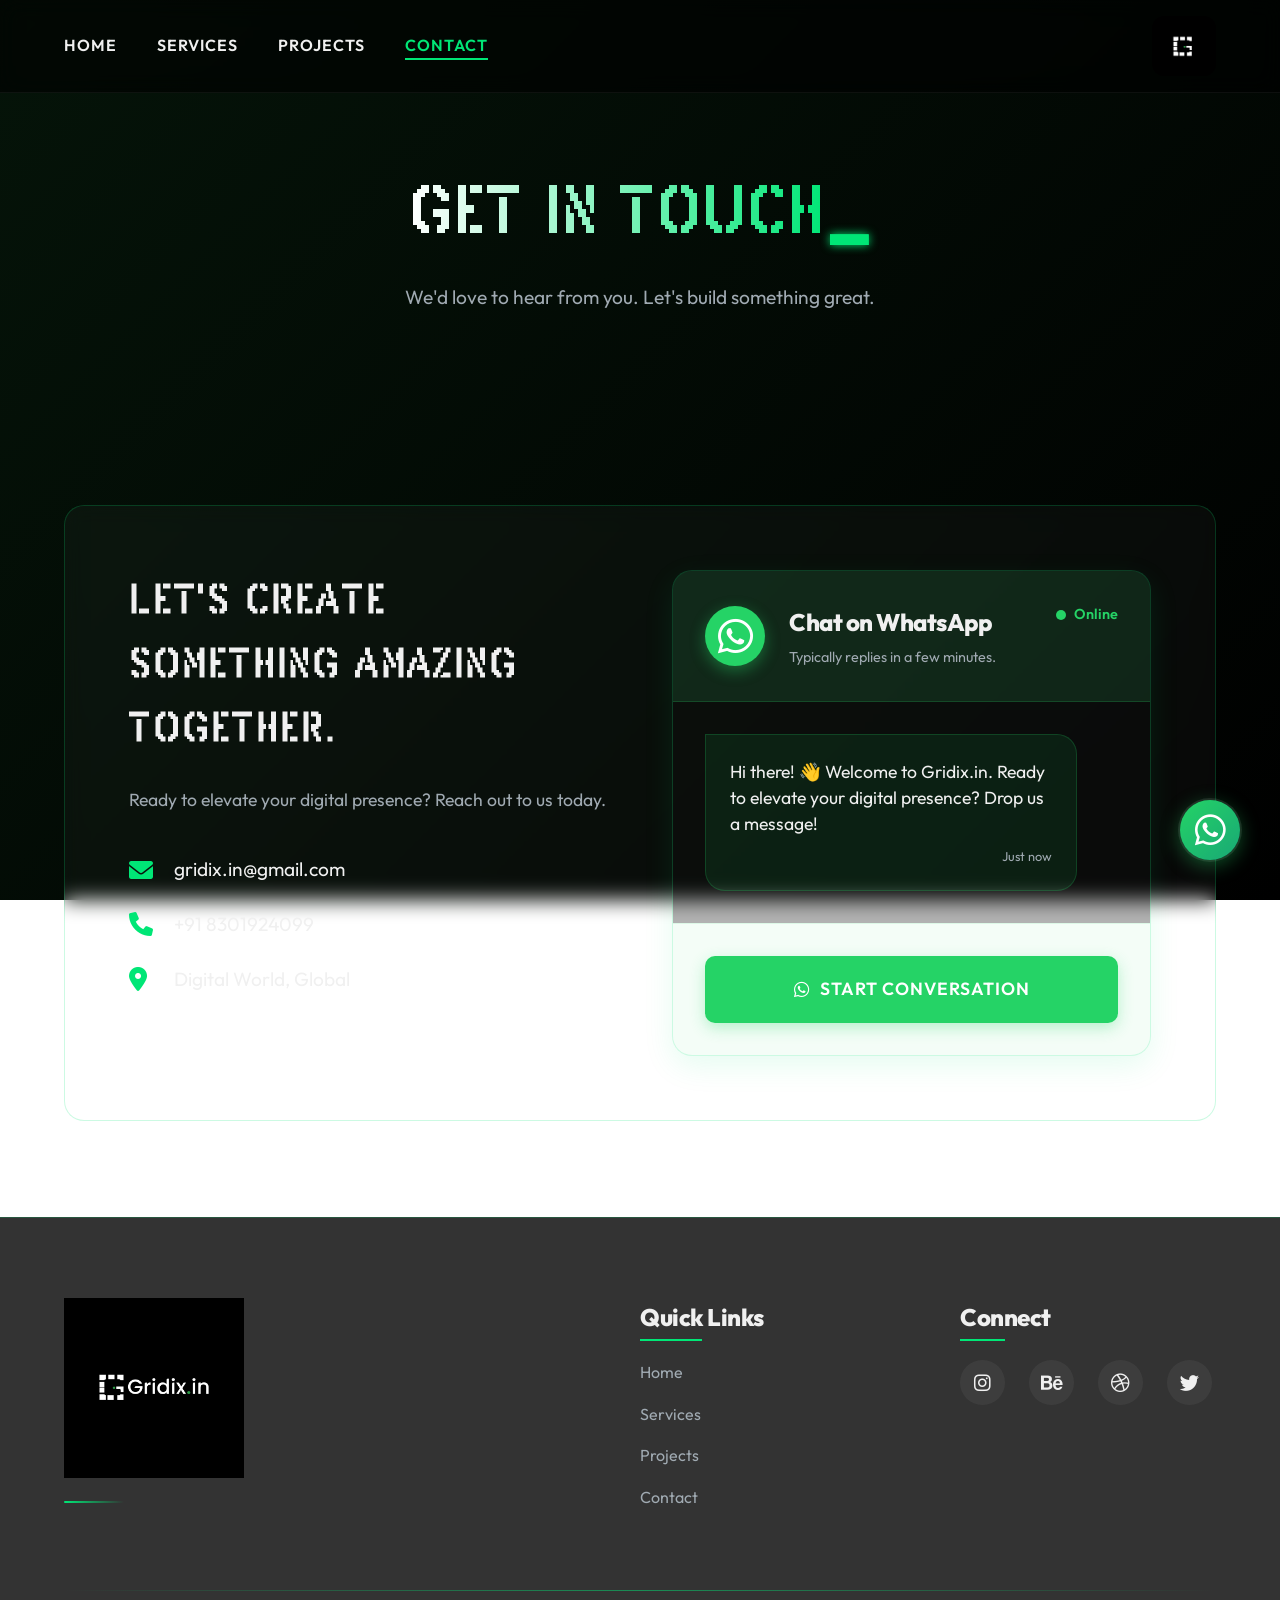
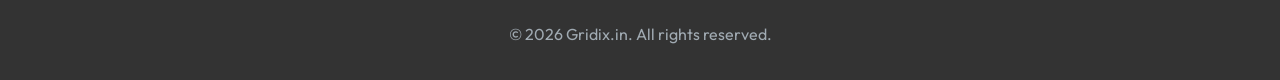
==== commit 551e9f95: "new updations" ====
--- a/contact.html
+++ b/contact.html
@@ -22,11 +22,8 @@
             </ul>
             <div class="logo">
                 <a href="index.html">
-                    <div class="logo-box">
-                        <span class="g-letter">G</span>
-                        <div class="logo-dot"></div>
-                    </div>
-                    <span class="logo-text">Gridix.in</span>
+                    <img src="logo/logo.jpg" alt="Gridix Logo" class="header-logo-img">
+
                 </a>
             </div>
             <div class="hamburger">
@@ -74,7 +71,7 @@
                         </div>
                     </div>
                     <div class="wa-footer">
-                        <a href="https://wa.me/919876543210?text=Hi%20Gridix.in,%20I'm%20interested%20in%20working%20with%20you!" target="_blank" class="btn wa-btn">
+                        <a href="https://wa.me/918301924099?text=Hi%20Gridix.in,%20I'm%20interested%20in%20working%20with%20you!" target="_blank" class="btn wa-btn">
                             <i class="fab fa-whatsapp"></i> Start Conversation
                         </a>
                     </div>
@@ -86,11 +83,10 @@
     <footer>
         <div class="footer-content">
             <div class="footer-brand">
-                <div class="logo-box small">
-                    <span class="g-letter">G</span>
-                </div>
-                <h2>Gridix.in</h2>
-                <p>Pixels with purpose. We are a digital agency passionate about crafting exceptional visual experiences.</p>
+                <a href="index.html" class="footer-logo-link">
+                    <img src="logo/logo_notitle.jpg" alt="Gridix Logo" class="footer-logo-img">
+                </a>
+                <div class="footer-brand-divider"></div>
             </div>
             <div class="footer-links">
                 <h3>Quick Links</h3>
--- a/style.css
+++ b/style.css
@@ -117,48 +117,79 @@
 .logo a {
     display: flex;
     align-items: center;
-    gap: 10px;
+    gap: 12px;
     text-decoration: none;
     color: var(--text-main);
 }
 
-.logo-box {
-    width: 40px;
-    height: 40px;
-    background: transparent;
-    border: 2px solid var(--text-main);
-    display: flex;
-    justify-content: center;
-    align-items: center;
-    position: relative;
-    transition: all 0.3s ease;
-}
-
-.logo-box .g-letter {
-    font-weight: 800;
-    font-size: 1.5rem;
-    color: var(--text-main);
-}
-
-.logo-dot {
-    position: absolute;
-    bottom: 8px;
-    right: 8px;
-    width: 6px;
-    height: 6px;
-    background: var(--primary-green);
-    border-radius: 50%;
+/* Header Logo Image */
+.header-logo-img {
+    width: 64px;
+    height: auto;
+    object-fit: contain;
+    border-radius: 12px;
+    transition: all 0.4s cubic-bezier(0.25, 0.46, 0.45, 0.94);
+    filter: drop-shadow(0 0 0px rgba(0, 230, 118, 0));
+}
+
+.logo:hover .header-logo-img {
+    filter: drop-shadow(0 0 16px rgba(0, 230, 118, 0.5));
+    transform: scale(1.08);
 }
 
 .logo-text {
     font-weight: 800;
     font-size: 1.5rem;
     letter-spacing: 1px;
-}
-
-.logo:hover .logo-box {
-    border-color: var(--primary-green);
-    box-shadow: 0 0 15px rgba(0, 230, 118, 0.3);
+    transition: color 0.3s ease;
+}
+
+.logo:hover .logo-text {
+    color: var(--primary-green);
+}
+
+/* Footer Logo Styles */
+.footer-logo-link {
+    display: inline-block;
+    transition: transform 0.4s ease;
+    background: transparent;
+    padding: 0;
+    margin: 0;
+}
+
+.footer-logo-link:hover {
+    transform: scale(1.05);
+}
+
+.footer-logo-img {
+    width: 180px;
+    max-width: 100%;
+    height: auto;
+    object-fit: contain;
+    border-radius: 0;
+    filter: none;
+    transition: transform 0.4s ease;
+}
+
+.footer-logo-link:hover .footer-logo-img {
+    transform: scale(1.02);
+}
+
+.footer-tagline {
+    font-family: 'PixelArmy', 'Outfit', sans-serif;
+    font-size: 1.1rem;
+    color: var(--primary-green);
+    letter-spacing: 3px;
+    text-transform: uppercase;
+    margin: 0.8rem 0 0.5rem;
+}
+
+.footer-brand-divider {
+    width: 60px;
+    height: 2px;
+    background: linear-gradient(90deg, var(--primary-green), transparent);
+    margin: 1rem 0;
+    border-radius: 2px;
 }
 
 .hamburger {
@@ -330,20 +361,26 @@
 /* Services */
 .service-grid {
     display: grid;
-    grid-template-columns: repeat(auto-fit, minmax(250px, 1fr));
-    gap: 2rem;
+    grid-template-columns: repeat(auto-fit, minmax(280px, 1fr));
+    gap: 2.5rem;
+    max-width: 1400px;
+    margin: 0 auto;
 }
 
 .service-card {
     background: var(--card-bg);
     border: 1px solid var(--card-border);
     padding: 3rem 2rem;
-    border-radius: 12px;
+    border-radius: 16px;
     text-align: center;
-    transition: all 0.4s ease;
+    transition: all 0.4s cubic-bezier(0.25, 0.46, 0.45, 0.94);
     backdrop-filter: blur(5px);
     position: relative;
     overflow: hidden;
+    display: flex;
+    flex-direction: column;
+    align-items: center;
+    min-height: 380px;
 }
 
 .service-card::before {
@@ -353,34 +390,76 @@
     left: 0;
     width: 100%;
     height: 100%;
-    background: linear-gradient(45deg, transparent, rgba(0, 230, 118, 0.1), transparent);
-    transform: translateX(-100%);
+    background: linear-gradient(135deg, rgba(0, 230, 118, 0.15), rgba(0, 230, 118, 0.05));
+    transform: translateX(-100%) translateY(-100%);
     transition: transform 0.6s ease;
+    z-index: -1;
 }
 
 .service-card:hover::before {
-    transform: translateX(100%);
+    transform: translateX(0) translateY(0);
 }
 
 .service-card:hover {
-    transform: translateY(-10px);
+    transform: translateY(-15px) scale(1.02);
     border-color: var(--primary-green);
-    box-shadow: 0 10px 30px rgba(0, 0, 0, 0.5);
-}
-
-.service-card i {
-    font-size: 3rem;
-    color: var(--primary-green);
-    margin-bottom: 1.5rem;
+    box-shadow: 0 20px 50px rgba(0, 230, 118, 0.2);
+}
+
+.service-icon {
+    width: 100px;
+    height: 100px;
+    background: linear-gradient(135deg, rgba(0, 230, 118, 0.2), rgba(0, 230, 118, 0.05));
+    border-radius: 20px;
+    display: flex;
+    align-items: center;
+    justify-content: center;
+    margin-bottom: 2rem;
+    transition: all 0.4s ease;
+    border: 2px solid var(--primary-green);
+    position: relative;
+    z-index: 1;
+}
+
+.service-card:hover .service-icon {
+    transform: rotate(10deg) scale(1.15);
+    background: linear-gradient(135deg, rgba(0, 230, 118, 0.4), rgba(0, 230, 118, 0.2));
+    box-shadow: 0 0 30px rgba(0, 230, 118, 0.4);
+}
+
+.service-icon i {
+    font-size: 2.5rem;
+    color: var(--primary-green);
+    transition: transform 0.4s ease;
+}
+
+.service-card:hover .service-icon i {
+    transform: scale(1.1);
 }
 
 .service-card h3 {
-    font-size: 1.5rem;
-    margin-bottom: 1rem;
+    font-size: 1.4rem;
+    margin-bottom: 1.2rem;
+    color: var(--text-main);
+    font-weight: 700;
+    letter-spacing: 0.5px;
+    transition: color 0.3s ease;
+}
+
+.service-card:hover h3 {
+    color: var(--primary-green);
 }
 
 .service-card p {
     color: var(--text-muted);
+    line-height: 1.6;
+    font-size: 0.95rem;
+    flex-grow: 1;
+    transition: color 0.3s ease;
+}
+
+.service-card:hover p {
+    color: var(--text-main);
 }
 
 /* Projects */
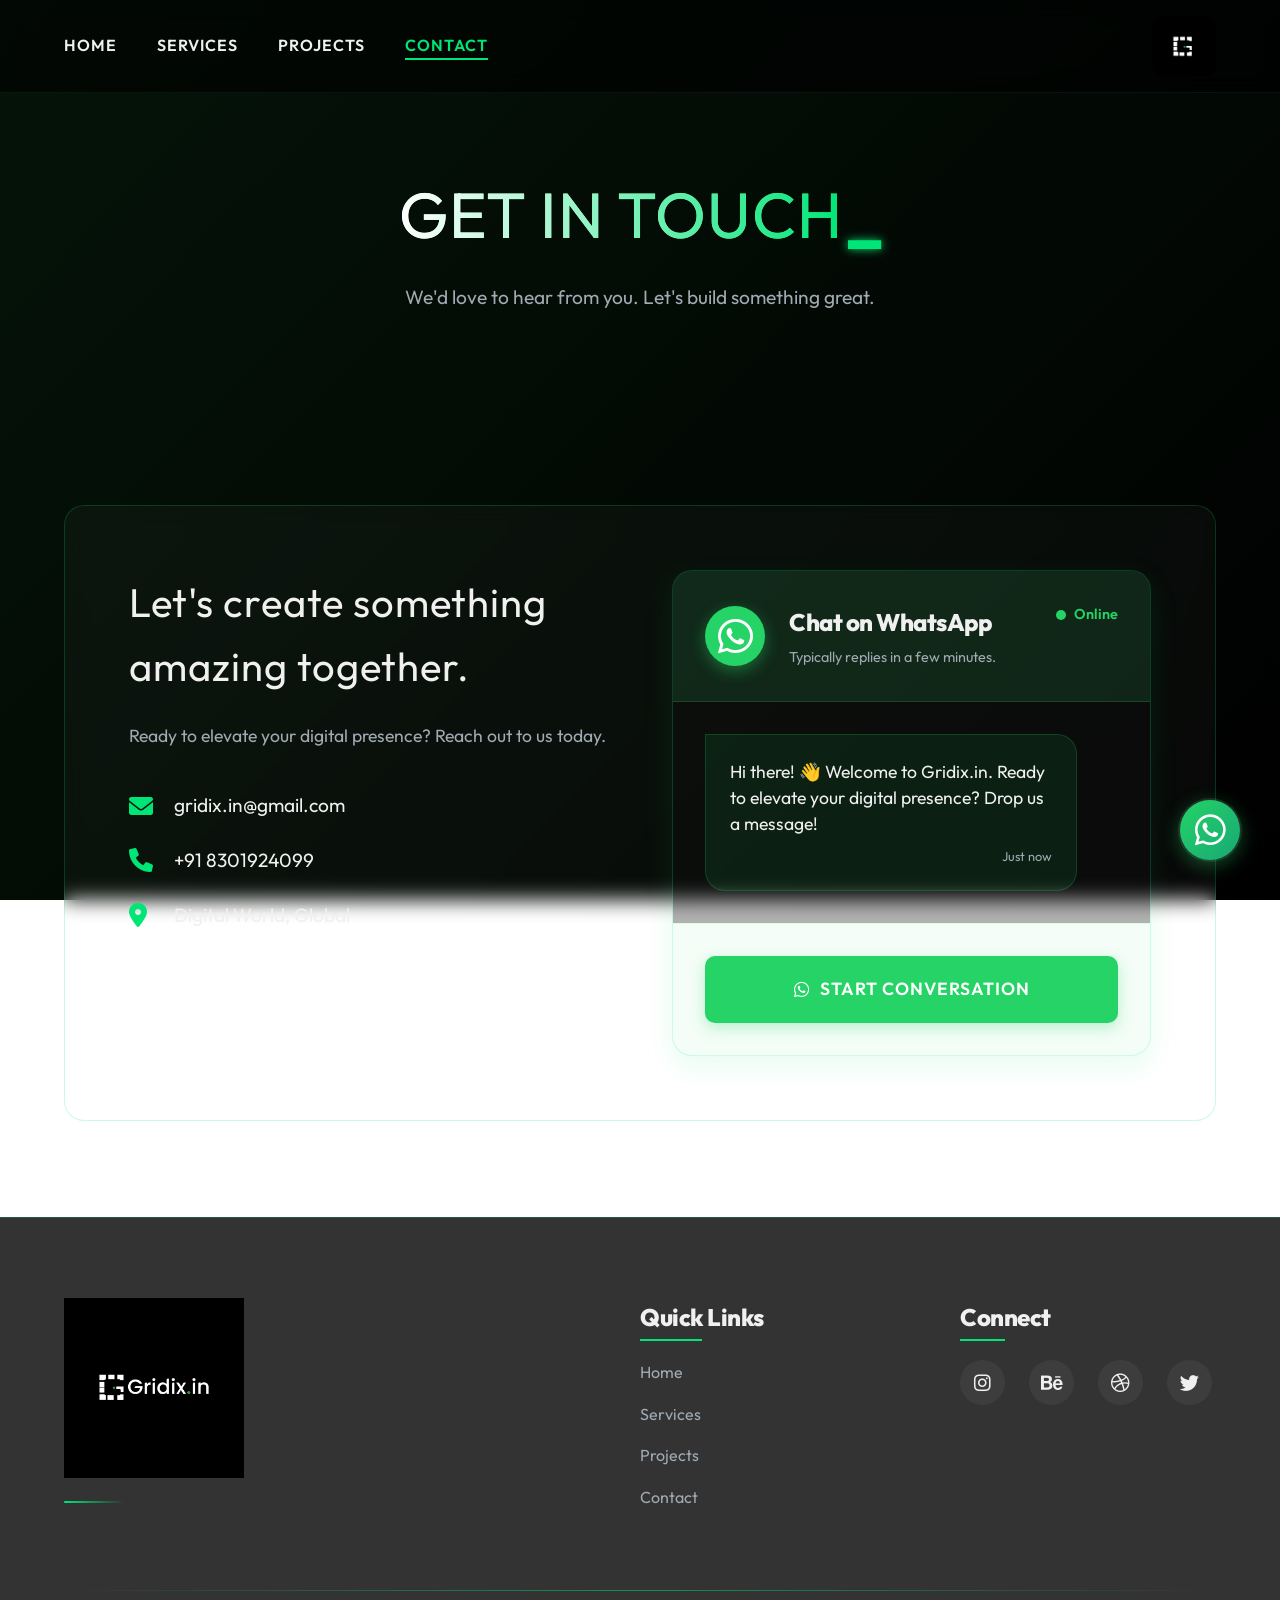
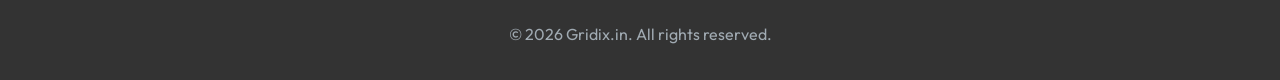
==== commit d05d1820: "services linked to projects page" ====
--- a/contact.html
+++ b/contact.html
@@ -5,7 +5,7 @@
     <meta name="viewport" content="width=device-width, initial-scale=1.0">
     <title>Contact | Gridix.in</title>
     <meta name="description" content="Get in touch with Gridix.in - A premier digital agency specializing in poster design and comprehensive digital solutions.">
-    <link rel="stylesheet" href="style.css">
+    <link rel="stylesheet" href="css/style.css">
     <link rel="preconnect" href="https://fonts.googleapis.com">
     <link rel="preconnect" href="https://fonts.gstatic.com" crossorigin>
     <link href="https://fonts.googleapis.com/css2?family=Outfit:wght@300;400;600;800&display=swap" rel="stylesheet">
@@ -120,6 +120,6 @@
         <span class="wa-tooltip">Chat with us!</span>
     </a>
 
-    <script src="script.js"></script>
+    <script src="js/script.js"></script>
 </body>
 </html>
--- a/css/style.css
+++ b/css/style.css
@@ -0,0 +1,1646 @@
+:root {
+    --bg-dark: #050a07;
+    --bg-gradient: linear-gradient(135deg, #051409 0%, #000000 100%);
+    --primary-green: #00e676;
+    --primary-dark: #00b25c;
+    --text-main: #f0f0f0;
+    --text-muted: #a0aab2;
+    --card-bg: rgba(255, 255, 255, 0.03);
+    --card-border: rgba(0, 230, 118, 0.2);
+    --glass-bg: rgba(0, 0, 0, 0.6);
+    --glass-border: rgba(255, 255, 255, 0.05);
+}
+
+* {
+    margin: 0;
+    padding: 0;
+    box-sizing: border-box;
+}
+
+html {
+    scroll-behavior: smooth;
+}
+
+body {
+    font-family: 'Outfit', sans-serif;
+    background: var(--bg-gradient);
+    background-attachment: fixed;
+    color: var(--text-main);
+    line-height: 1.6;
+    overflow-x: hidden;
+}
+
+/* Typography */
+@font-face {
+    font-family: 'PixelArmy';
+    src: url('font/PixelArmy.ttf') format('truetype');
+    font-weight: normal;
+    font-style: normal;
+}
+
+h1, h2, h3, h4 {
+    font-weight: 800;
+    letter-spacing: -0.5px;
+}
+
+h1, h2 {
+    font-family: 'PixelArmy', 'Outfit', sans-serif;
+    font-weight: normal;
+    letter-spacing: 1px;
+}
+
+/* Navbar */
+header {
+    position: fixed;
+    top: 0;
+    left: 0;
+    width: 100%;
+    z-index: 1000;
+    backdrop-filter: blur(10px);
+    -webkit-backdrop-filter: blur(10px);
+    background: var(--glass-bg);
+    border-bottom: 1px solid var(--glass-border);
+    transition: all 0.3s ease;
+}
+
+.navbar {
+    display: flex;
+    justify-content: space-between;
+    align-items: center;
+    padding: 1rem 5%;
+    max-width: 1400px;
+    margin: 0 auto;
+}
+
+/* Reverse order for logo on right */
+.nav-links {
+    display: flex;
+    list-style: none;
+    gap: 2.5rem;
+    order: 1; /* Left side */
+}
+
+.nav-links a {
+    color: var(--text-main);
+    text-decoration: none;
+    font-weight: 600;
+    font-size: 1rem;
+    text-transform: uppercase;
+    letter-spacing: 1px;
+    position: relative;
+    transition: color 0.3s ease;
+}
+
+.nav-links a::after {
+    content: '';
+    position: absolute;
+    bottom: -5px;
+    left: 0;
+    width: 0;
+    height: 2px;
+    background: var(--primary-green);
+    transition: width 0.3s ease;
+}
+
+.nav-links a:hover, .nav-links a.active {
+    color: var(--primary-green);
+}
+
+.nav-links a:hover::after, .nav-links a.active::after {
+    width: 100%;
+}
+
+.logo {
+    order: 2; /* Right side */
+}
+
+.logo a {
+    display: flex;
+    align-items: center;
+    gap: 12px;
+    text-decoration: none;
+    color: var(--text-main);
+}
+
+/* Header Logo Image */
+.header-logo-img {
+    width: 64px;
+    height: auto;
+    object-fit: contain;
+    border-radius: 12px;
+    transition: all 0.4s cubic-bezier(0.25, 0.46, 0.45, 0.94);
+    filter: drop-shadow(0 0 0px rgba(0, 230, 118, 0));
+}
+
+.logo:hover .header-logo-img {
+    filter: drop-shadow(0 0 16px rgba(0, 230, 118, 0.5));
+    transform: scale(1.08);
+}
+
+.logo-text {
+    font-weight: 800;
+    font-size: 1.5rem;
+    letter-spacing: 1px;
+    transition: color 0.3s ease;
+}
+
+.logo:hover .logo-text {
+    color: var(--primary-green);
+}
+
+/* Footer Logo Styles */
+.footer-logo-link {
+    display: inline-block;
+    transition: transform 0.4s ease;
+    background: transparent;
+    padding: 0;
+    margin: 0;
+}
+
+.footer-logo-link:hover {
+    transform: scale(1.05);
+}
+
+.footer-logo-img {
+    width: 180px;
+    max-width: 100%;
+    height: auto;
+    object-fit: contain;
+    border-radius: 0;
+    filter: none;
+    transition: transform 0.4s ease;
+}
+
+.footer-logo-link:hover .footer-logo-img {
+    transform: scale(1.02);
+}
+
+.footer-tagline {
+    font-family: 'PixelArmy', 'Outfit', sans-serif;
+    font-size: 1.1rem;
+    color: var(--primary-green);
+    letter-spacing: 3px;
+    text-transform: uppercase;
+    margin: 0.8rem 0 0.5rem;
+}
+
+.footer-brand-divider {
+    width: 60px;
+    height: 2px;
+    background: linear-gradient(90deg, var(--primary-green), transparent);
+    margin: 1rem 0;
+    border-radius: 2px;
+}
+
+.hamburger {
+    display: none;
+    font-size: 1.5rem;
+    cursor: pointer;
+    order: 3;
+    color: var(--text-main);
+}
+
+/* Hero Section */
+.hero {
+    min-height: 100vh;
+    display: flex;
+    align-items: center;
+    justify-content: center;
+    flex-direction: column;
+    text-align: center;
+    padding: 0 5%;
+    max-width: 1400px;
+    margin: 0 auto;
+    padding-top: 80px;
+    position: relative;
+    overflow: hidden;
+}
+
+.index-page .hero {
+    padding-top: 140px;
+}
+
+.hero-content {
+    max-width: 900px;
+    width: 100%;
+    z-index: 2;
+    display: flex;
+    flex-direction: column;
+    align-items: center;
+}
+@media (max-width: 768px) {
+    .hero-content {
+        gap: 1.2rem;
+        align-items: center;
+        padding-left: 20px;
+    }
+}
+
+.hero h1 {
+    font-size: 5rem;
+    line-height: 1.1;
+    margin-bottom: 1.8rem;
+    background: linear-gradient(to right, #fff, var(--primary-green));
+    -webkit-background-clip: text;
+    -webkit-text-fill-color: transparent;
+    text-transform: uppercase;
+    text-align: center;
+}
+
+/* Allow splitting the hero heading into two visual lines on small screens
+   without adding extra spaces in the HTML content. */
+.hero h1 span {
+    display: inline;
+}
+
+@media (max-width: 768px) {
+    .hero h1 {
+        white-space: normal;
+    }
+    .hero h1 span {
+        display: block;
+        line-height: 1;
+    }
+    .hero h1 .h1-top {
+        margin-bottom: 0.25rem;
+    }
+}
+
+.hero .subtitle {
+    font-size: 1.2rem;
+    color: var(--text-muted);
+    max-width: 700px;
+    margin-bottom: 2.5rem;
+    text-align: center;
+}
+
+.cta-buttons {
+    display: flex;
+    gap: 1.5rem;
+    justify-content: center;
+}
+
+.btn {
+    padding: 1rem 2.5rem;
+    border-radius: 4px;
+    text-decoration: none;
+    font-weight: 600;
+    font-size: 1rem;
+    text-transform: uppercase;
+    letter-spacing: 1px;
+    transition: all 0.3s ease;
+    cursor: pointer;
+    display: inline-flex;
+    align-items: center;
+    justify-content: center;
+    gap: 10px;
+}
+
+.primary-btn {
+    background: var(--primary-green);
+    color: #000;
+    border: 2px solid var(--primary-green);
+    box-shadow: 0 0 20px rgba(0, 230, 118, 0.2);
+}
+
+.primary-btn:hover {
+    background: transparent;
+    color: var(--primary-green);
+    box-shadow: 0 0 30px rgba(0, 230, 118, 0.4);
+}
+
+.secondary-btn {
+    background: transparent;
+    color: var(--text-main);
+    border: 2px solid var(--text-main);
+}
+
+.secondary-btn:hover {
+    border-color: var(--primary-green);
+    color: var(--primary-green);
+}
+
+/* 3D Cube Animation for Hero */
+.hero-graphics {
+    flex: 1;
+    display: flex;
+    justify-content: center;
+    align-items: center;
+    z-index: 1;
+}
+
+.cube-container {
+    width: 300px;
+    height: 300px;
+    perspective: 1000px;
+}
+
+.cube {
+    width: 100%;
+    height: 100%;
+    position: relative;
+    transform-style: preserve-3d;
+    animation: rotate 20s infinite linear;
+}
+
+.face {
+    position: absolute;
+    width: 300px;
+    height: 300px;
+    background: rgba(0, 230, 118, 0.05);
+    border: 2px solid var(--primary-green);
+    box-shadow: 0 0 20px rgba(0, 230, 118, 0.2) inset;
+}
+
+.front  { transform: translateZ(150px); }
+.back   { transform: rotateY(180deg) translateZ(150px); }
+.right  { transform: rotateY(90deg) translateZ(150px); }
+.left   { transform: rotateY(-90deg) translateZ(150px); }
+.top    { transform: rotateX(90deg) translateZ(150px); }
+.bottom { transform: rotateX(-90deg) translateZ(150px); }
+
+@keyframes rotate {
+    0% { transform: rotateX(0) rotateY(0); }
+    100% { transform: rotateX(360deg) rotateY(360deg); }
+}
+
+/* Sections Common */
+section {
+    padding: 6rem 5%;
+    max-width: 1400px;
+    margin: 0 auto;
+}
+
+.section-header {
+    margin-bottom: 4rem;
+    text-align: center;
+}
+
+.section-header h2 {
+    font-size: 3rem;
+    color: var(--primary-green);
+    margin-bottom: 1rem;
+    text-transform: uppercase;
+}
+
+.section-header p {
+    color: var(--text-muted);
+    font-size: 1.2rem;
+}
+
+/* Services */
+.service-grid {
+    display: grid;
+    grid-template-columns: repeat(auto-fit, minmax(280px, 1fr));
+    gap: 2.5rem;
+    max-width: 1400px;
+    margin: 0 auto;
+}
+
+.service-card {
+    background: var(--card-bg);
+    border: 1px solid var(--card-border);
+    padding: 3rem 2rem;
+    border-radius: 16px;
+    text-align: center;
+    transition: all 0.4s cubic-bezier(0.25, 0.46, 0.45, 0.94);
+    backdrop-filter: blur(5px);
+    position: relative;
+    overflow: hidden;
+    display: flex;
+    flex-direction: column;
+    align-items: center;
+    min-height: 380px;
+}
+
+.service-card::before {
+    content: '';
+    position: absolute;
+    top: 0;
+    left: 0;
+    width: 100%;
+    height: 100%;
+    background: linear-gradient(135deg, rgba(0, 230, 118, 0.15), rgba(0, 230, 118, 0.05));
+    transform: translateX(-100%) translateY(-100%);
+    transition: transform 0.6s ease;
+    z-index: -1;
+}
+
+.service-card:hover::before {
+    transform: translateX(0) translateY(0);
+}
+
+.service-card:hover {
+    transform: translateY(-15px) scale(1.02);
+    border-color: var(--primary-green);
+    box-shadow: 0 20px 50px rgba(0, 230, 118, 0.2);
+}
+
+.service-icon {
+    width: 100px;
+    height: 100px;
+    background: linear-gradient(135deg, rgba(0, 230, 118, 0.2), rgba(0, 230, 118, 0.05));
+    border-radius: 20px;
+    display: flex;
+    align-items: center;
+    justify-content: center;
+    margin-bottom: 2rem;
+    transition: all 0.4s ease;
+    border: 2px solid var(--primary-green);
+    position: relative;
+    z-index: 1;
+}
+
+.service-card:hover .service-icon {
+    transform: rotate(10deg) scale(1.15);
+    background: linear-gradient(135deg, rgba(0, 230, 118, 0.4), rgba(0, 230, 118, 0.2));
+    box-shadow: 0 0 30px rgba(0, 230, 118, 0.4);
+}
+
+.service-icon i {
+    font-size: 2.5rem;
+    color: var(--primary-green);
+    transition: transform 0.4s ease;
+}
+
+.service-card:hover .service-icon i {
+    transform: scale(1.1);
+}
+
+.service-card h3 {
+    font-size: 1.4rem;
+    margin-bottom: 1.2rem;
+    color: var(--text-main);
+    font-weight: 700;
+    letter-spacing: 0.5px;
+    transition: color 0.3s ease;
+}
+
+.service-card:hover h3 {
+    color: var(--primary-green);
+}
+
+.service-card p {
+    color: var(--text-muted);
+    line-height: 1.6;
+    font-size: 0.95rem;
+    flex-grow: 1;
+    transition: color 0.3s ease;
+}
+
+.service-card:hover p {
+    color: var(--text-main);
+}
+
+/* Projects */
+.project-grid {
+    display: grid;
+    grid-template-columns: repeat(auto-fit, minmax(350px, 1fr));
+    gap: 2.5rem;
+}
+
+.project-card {
+    border-radius: 12px;
+    overflow: hidden;
+    background: var(--card-bg);
+    border: 1px solid var(--card-border);
+    transition: all 0.4s ease;
+    cursor: pointer;
+}
+
+.project-img {
+    height: 250px;
+    width: 100%;
+    transition: transform 0.5s ease;
+}
+
+.project-card:hover .project-img {
+    transform: scale(1.05);
+}
+
+.project-info {
+    padding: 2rem;
+    position: relative;
+    background: rgba(0,0,0,0.8);
+    z-index: 2;
+}
+
+.project-info h3 {
+    font-size: 1.5rem;
+    margin-bottom: 0.5rem;
+}
+
+.project-info p {
+    color: var(--primary-green);
+    font-weight: 600;
+}
+
+.project-card:hover {
+    border-color: var(--primary-green);
+    box-shadow: 0 15px 40px rgba(0, 230, 118, 0.15);
+}
+
+/* Contact */
+.contact-container {
+    display: grid;
+    grid-template-columns: 1fr 1fr;
+    gap: 4rem;
+    background: var(--card-bg);
+    border: 1px solid var(--card-border);
+    padding: 4rem;
+    border-radius: 20px;
+    backdrop-filter: blur(10px);
+}
+
+.contact-info h2 {
+    font-size: 2.5rem;
+    margin-bottom: 1.5rem;
+}
+
+.contact-info p {
+    color: var(--text-muted);
+    margin-bottom: 2.5rem;
+    font-size: 1.1rem;
+}
+
+.contact-details {
+    list-style: none;
+}
+
+.contact-details li {
+    display: flex;
+    align-items: center;
+    gap: 15px;
+    margin-bottom: 1.5rem;
+    font-size: 1.2rem;
+}
+
+.contact-details i {
+    color: var(--primary-green);
+    font-size: 1.5rem;
+    width: 30px;
+}
+
+.contact-form {
+    display: flex;
+    flex-direction: column;
+    gap: 2rem;
+}
+
+.input-group {
+    position: relative;
+}
+
+.input-group input,
+.input-group textarea {
+    width: 100%;
+    padding: 1rem 0;
+    background: transparent;
+    border: none;
+    border-bottom: 2px solid var(--text-muted);
+    color: var(--text-main);
+    font-size: 1.1rem;
+    font-family: 'Outfit', sans-serif;
+    outline: none;
+    transition: border-color 0.3s ease;
+}
+
+.input-group label {
+    position: absolute;
+    left: 0;
+    top: 1rem;
+    color: var(--text-muted);
+    transition: all 0.3s ease;
+    pointer-events: none;
+}
+
+.input-group input:focus,
+.input-group textarea:focus {
+    border-bottom-color: var(--primary-green);
+}
+
+.input-group input:focus + label,
+.input-group input:not(:placeholder-shown) + label,
+.input-group textarea:focus + label,
+.input-group textarea:not(:placeholder-shown) + label {
+    top: -1.5rem;
+    font-size: 0.9rem;
+    color: var(--primary-green);
+}
+
+.submit-btn {
+    align-self: flex-start;
+    border: none;
+}
+
+/* Footer */
+footer {
+    background: rgba(0, 0, 0, 0.8);
+    border-top: 1px solid var(--card-border);
+    padding: 5rem 5% 2rem;
+}
+
+.footer-content {
+    max-width: 1400px;
+    margin: 0 auto;
+    display: grid;
+    grid-template-columns: 2fr 1fr 1fr;
+    gap: 4rem;
+    margin-bottom: 4rem;
+}
+
+.footer-brand h2 {
+    font-size: 2rem;
+    margin: 1rem 0;
+    color: var(--primary-green);
+}
+
+.footer-brand p {
+    color: var(--text-muted);
+    max-width: 400px;
+}
+
+.footer-links h3, .footer-social h3 {
+    font-size: 1.5rem;
+    margin-bottom: 1.5rem;
+    position: relative;
+    display: inline-block;
+}
+
+.footer-links h3::after, .footer-social h3::after {
+    content: '';
+    position: absolute;
+    bottom: -5px;
+    left: 0;
+    width: 50%;
+    height: 2px;
+    background: var(--primary-green);
+}
+
+.footer-links ul {
+    list-style: none;
+}
+
+.footer-links li {
+    margin-bottom: 1rem;
+}
+
+.footer-links a {
+    color: var(--text-muted);
+    text-decoration: none;
+    transition: color 0.3s ease;
+}
+
+.footer-links a:hover {
+    color: var(--primary-green);
+}
+
+.social-icons {
+    display: flex;
+    gap: 1.5rem;
+}
+
+.social-icons a {
+    width: 45px;
+    height: 45px;
+    border-radius: 50%;
+    background: rgba(255, 255, 255, 0.05);
+    display: flex;
+    justify-content: center;
+    align-items: center;
+    color: var(--text-main);
+    text-decoration: none;
+    font-size: 1.2rem;
+    transition: all 0.3s ease;
+    border: 1px solid transparent;
+}
+
+.social-icons a:hover {
+    background: var(--primary-green);
+    color: #000;
+    transform: translateY(-5px);
+    box-shadow: 0 5px 15px rgba(0, 230, 118, 0.4);
+}
+
+.footer-bottom {
+    max-width: 1400px;
+    margin: 0 auto;
+    text-align: center;
+    color: var(--text-muted);
+    position: relative;
+    padding-top: 2rem;
+}
+
+.glowing-line {
+    position: absolute;
+    top: 0;
+    left: 50%;
+    transform: translateX(-50%);
+    width: 100%;
+    height: 1px;
+    background: linear-gradient(90deg, transparent, var(--primary-green), transparent);
+    opacity: 0.5;
+}
+
+/* Responsive */
+@media (max-width: 1024px) {
+    .hero {
+        min-height: auto;
+        padding: 3.5rem 4% 0;
+        padding-top: 70px;
+    }
+    .hero h1 { font-size: 5rem; }
+    .hero .subtitle { font-size: 1.35rem; }
+    .hero + section,
+    .hero + .creative-stats {
+        padding-top: 20px;
+        margin-top: 0;
+    }
+    .creative-stats {
+        padding: 2rem 4%;
+    }
+    .contact-container { grid-template-columns: 1fr; }
+    .footer-content { grid-template-columns: 1fr 1fr; }
+    section { padding: 4rem 4%; }
+}
+
+@media (max-width: 768px) {
+    .navbar {
+        flex-direction: row;
+        justify-content: space-between;
+    }
+    
+    .nav-links {
+        position: fixed;
+        top: 80px;
+        left: -100%;
+        width: 100%;
+        height: calc(100vh - 80px);
+        background: var(--bg-dark);
+        flex-direction: column;
+        align-items: center;
+        justify-content: center;
+        gap: 3rem;
+        transition: left 0.4s ease;
+        order: unset;
+    }
+
+    .nav-links.active {
+        left: 0;
+    }
+    
+    .nav-links a {
+        font-size: 1.5rem;
+    }
+
+    header .navbar {
+        display: flex;
+        justify-content: space-between;
+    }
+    .hamburger {
+        display: block;
+        order: 1;
+    }
+    .logo {
+        order: 2;
+    }
+    .logo a {
+        justify-content: flex-end;
+    }
+
+    .hero {
+        min-height: calc(100vh - 80px);
+        padding: 0 5% 0;
+        padding-top: 70px;
+        justify-content: flex-start;
+    }
+
+    .hero-content {
+        gap: 1.2rem;
+        align-items: center;
+    }
+
+    .hero h1 { font-size: 2.8rem; margin-bottom: 1.2rem; }
+    .hero .subtitle { font-size: 1.05rem; margin-bottom: 1.8rem; }
+    .cta-buttons { flex-direction: column; gap: 1rem; }
+
+    .hero + section {
+        padding-top: 0;
+        margin-top: 0;
+    }
+
+    section { padding: 3rem 4%; }
+    .section-header { margin-bottom: 2.5rem; }
+    .section-header h2 { font-size: 2.2rem; }
+    .section-header p { font-size: 1rem; }
+
+    .service-card { padding: 2rem 1.5rem; min-height: auto; }
+    .project-info { padding: 1.5rem; }
+    .contact-container { gap: 2rem; padding: 2rem; }
+    .contact-info h2 { font-size: 2rem; margin-bottom: 1rem; }
+    .contact-info p { margin-bottom: 1.5rem; }
+    .contact-details li { margin-bottom: 1rem; font-size: 1rem; gap: 10px; }
+    .footer-content { grid-template-columns: 1fr; gap: 2rem; }
+    footer { padding: 3rem 5% 2rem; }
+    .footer-bottom { padding-top: 1.5rem; }
+}
+
+@media (max-width: 480px) {
+    .navbar { padding: 0.8rem 4%; }
+    .hero { padding-top: 90px; }
+    .hero h1 { font-size: 2.4rem; }
+    .hero .subtitle { font-size: 0.95rem; }
+    .cta-buttons { gap: 0.75rem; }
+    .section-header { margin-bottom: 2rem; }
+    .service-icon { width: 80px; height: 80px; margin-bottom: 1.5rem; }
+    .project-grid { gap: 1.5rem; }
+    .contact-container { padding: 1.5rem; }
+    .footer-content { gap: 1.5rem; }
+    .footer-links ul, .contact-details { padding: 0; }
+}
+
+/* Utility Animations */
+.glitch {
+    position: relative;
+}
+
+.glitch::before, .glitch::after {
+    content: attr(data-text);
+    position: absolute;
+    top: 0;
+    left: 0;
+    width: 100%;
+    height: 100%;
+    background: transparent;
+    pointer-events: none;
+}
+
+.glitch::before {
+    left: 2px;
+    text-shadow: -2px 0 var(--primary-green);
+    clip: rect(44px, 450px, 56px, 0);
+    animation: glitch-anim 5s infinite linear alternate-reverse;
+}
+
+.glitch::after {
+    left: -2px;
+    text-shadow: -2px 0 #fff;
+    clip: rect(44px, 450px, 56px, 0);
+    animation: glitch-anim2 5s infinite linear alternate-reverse;
+}
+
+@keyframes glitch-anim {
+    0% { clip: rect(13px, 9999px, 83px, 0); }
+    5% { clip: rect(61px, 9999px, 49px, 0); }
+    10% { clip: rect(89px, 9999px, 32px, 0); }
+    15% { clip: rect(31px, 9999px, 12px, 0); }
+    20% { clip: rect(2px, 9999px, 72px, 0); }
+    25% { clip: rect(56px, 9999px, 86px, 0); }
+    30% { clip: rect(97px, 9999px, 2px, 0); }
+    35% { clip: rect(42px, 9999px, 93px, 0); }
+    40% { clip: rect(78px, 9999px, 64px, 0); }
+    45% { clip: rect(15px, 9999px, 21px, 0); }
+    50% { clip: rect(64px, 9999px, 47px, 0); }
+    55% { clip: rect(33px, 9999px, 19px, 0); }
+    60% { clip: rect(82px, 9999px, 53px, 0); }
+    65% { clip: rect(27px, 9999px, 81px, 0); }
+    70% { clip: rect(59px, 9999px, 36px, 0); }
+    75% { clip: rect(91px, 9999px, 9px, 0); }
+    80% { clip: rect(14px, 9999px, 78px, 0); }
+    85% { clip: rect(48px, 9999px, 52px, 0); }
+    90% { clip: rect(73px, 9999px, 28px, 0); }
+    95% { clip: rect(21px, 9999px, 63px, 0); }
+    100% { clip: rect(86px, 9999px, 41px, 0); }
+}
+
+@keyframes glitch-anim2 {
+    0% { clip: rect(48px, 9999px, 81px, 0); }
+    5% { clip: rect(15px, 9999px, 62px, 0); }
+    10% { clip: rect(93px, 9999px, 24px, 0); }
+    15% { clip: rect(57px, 9999px, 11px, 0); }
+    20% { clip: rect(22px, 9999px, 79px, 0); }
+    25% { clip: rect(84px, 9999px, 36px, 0); }
+    30% { clip: rect(6px, 9999px, 92px, 0); }
+    35% { clip: rect(39px, 9999px, 45px, 0); }
+    40% { clip: rect(67px, 9999px, 8px, 0); }
+    45% { clip: rect(19px, 9999px, 53px, 0); }
+    50% { clip: rect(72px, 9999px, 27px, 0); }
+    55% { clip: rect(41px, 9999px, 69px, 0); }
+    60% { clip: rect(88px, 9999px, 14px, 0); }
+    65% { clip: rect(35px, 9999px, 98px, 0); }
+    70% { clip: rect(63px, 9999px, 42px, 0); }
+    75% { clip: rect(11px, 9999px, 76px, 0); }
+    80% { clip: rect(95px, 9999px, 33px, 0); }
+    85% { clip: rect(52px, 9999px, 87px, 0); }
+    90% { clip: rect(28px, 9999px, 5px, 0); }
+    95% { clip: rect(76px, 9999px, 61px, 0); }
+    100% { clip: rect(4px, 9999px, 89px, 0); }
+}
+
+/* --- New Page Specific Styles --- */
+
+.page-main {
+    padding-top: 100px;
+    min-height: calc(100vh - 400px);
+}
+
+.page-header {
+    padding: 4rem 5% 2rem;
+    text-align: center;
+}
+
+.page-header h1 {
+    font-size: 4rem;
+    margin-bottom: 1rem;
+    background: linear-gradient(to right, #fff, var(--primary-green));
+    -webkit-background-clip: text;
+    -webkit-text-fill-color: transparent;
+    text-transform: uppercase;
+    display: inline-block;
+}
+
+/* Gallery Section */
+.gallery-section {
+    padding: 2rem 5% 6rem;
+    max-width: 1400px;
+    margin: 0 auto;
+}
+
+.gallery-category {
+    margin-bottom: 5rem;
+}
+
+.gallery-category h2 {
+    font-size: 2rem;
+    color: var(--text-main);
+    margin-bottom: 2rem;
+    display: flex;
+    align-items: center;
+    gap: 1rem;
+    border-bottom: 2px solid rgba(0, 230, 118, 0.2);
+    padding-bottom: 1rem;
+}
+
+.gallery-category h2 i {
+    color: var(--primary-green);
+}
+
+.gallery-grid {
+    display: grid;
+    grid-template-columns: repeat(auto-fill, minmax(280px, 1fr));
+    gap: 2rem;
+}
+
+.gallery-item {
+    position: relative;
+    border-radius: 12px;
+    overflow: hidden;
+    aspect-ratio: 4/5;
+    background: var(--card-bg);
+    border: 1px solid var(--card-border);
+    transition: all 0.4s ease;
+    cursor: pointer;
+}
+
+.gallery-item img {
+    width: 100%;
+    height: 100%;
+    object-fit: cover;
+    transition: transform 0.6s ease;
+}
+
+.gallery-item .overlay {
+    position: absolute;
+    inset: 0;
+    background: linear-gradient(to top, rgba(0,0,0,0.9), transparent);
+    display: flex;
+    align-items: flex-end;
+    padding: 2rem;
+    opacity: 0;
+    transition: opacity 0.4s ease;
+}
+
+.gallery-item:hover {
+    border-color: var(--primary-green);
+    box-shadow: 0 15px 40px rgba(0, 230, 118, 0.15);
+    transform: translateY(-10px);
+}
+
+.gallery-item:hover img {
+    transform: scale(1.1);
+}
+
+.gallery-item:hover .overlay {
+    opacity: 1;
+}
+
+.gallery-item h3 {
+    color: var(--primary-green);
+    font-size: 1.5rem;
+    transform: translateY(20px);
+    transition: transform 0.4s ease;
+}
+
+.gallery-item:hover h3 {
+    transform: translateY(0);
+}
+
+/* WhatsApp CTA */
+.whatsapp-cta {
+    background: var(--card-bg);
+    border: 1px solid var(--card-border);
+    border-radius: 20px;
+    overflow: hidden;
+    display: flex;
+    flex-direction: column;
+    box-shadow: 0 10px 30px rgba(0, 230, 118, 0.1);
+    transition: all 0.3s ease;
+}
+
+.whatsapp-cta:hover {
+    border-color: #25D366;
+    box-shadow: 0 15px 40px rgba(37, 211, 102, 0.2);
+}
+
+.wa-header {
+    background: rgba(37, 211, 102, 0.1);
+    padding: 2rem;
+    display: flex;
+    align-items: center;
+    gap: 1.5rem;
+    border-bottom: 1px solid rgba(37, 211, 102, 0.2);
+    position: relative;
+}
+
+.wa-icon {
+    width: 60px;
+    height: 60px;
+    background: #25D366;
+    border-radius: 50%;
+    display: flex;
+    align-items: center;
+    justify-content: center;
+    font-size: 2.5rem;
+    color: #fff;
+    box-shadow: 0 5px 15px rgba(37, 211, 102, 0.4);
+}
+
+.wa-info h3 {
+    font-size: 1.5rem;
+    margin-bottom: 0.25rem;
+    color: var(--text-main);
+}
+
+.wa-info p {
+    color: var(--text-muted);
+    font-size: 0.9rem;
+}
+
+.wa-status {
+    position: absolute;
+    top: 2rem;
+    right: 2rem;
+    display: flex;
+    align-items: center;
+    gap: 8px;
+    font-size: 0.9rem;
+    color: #25D366;
+    font-weight: 600;
+}
+
+.pulse-dot {
+    width: 10px;
+    height: 10px;
+    background: #25D366;
+    border-radius: 50%;
+    animation: pulse 2s infinite;
+}
+
+@keyframes pulse {
+    0% { transform: scale(0.95); box-shadow: 0 0 0 0 rgba(37, 211, 102, 0.7); }
+    70% { transform: scale(1); box-shadow: 0 0 0 10px rgba(37, 211, 102, 0); }
+    100% { transform: scale(0.95); box-shadow: 0 0 0 0 rgba(37, 211, 102, 0); }
+}
+
+.wa-body {
+    padding: 2rem;
+    background: rgba(0, 0, 0, 0.3);
+    min-height: 150px;
+    display: flex;
+    flex-direction: column;
+    justify-content: center;
+}
+
+.chat-bubble {
+    background: rgba(37, 211, 102, 0.1);
+    border: 1px solid rgba(37, 211, 102, 0.2);
+    padding: 1.5rem;
+    border-radius: 0 20px 20px 20px;
+    max-width: 90%;
+    position: relative;
+    animation: slideUp 0.5s ease forwards;
+}
+
+.chat-bubble p {
+    color: var(--text-main);
+    font-size: 1.1rem;
+    margin-bottom: 0.5rem;
+    line-height: 1.5;
+}
+
+.chat-bubble .time {
+    font-size: 0.8rem;
+    color: var(--text-muted);
+    display: block;
+    text-align: right;
+}
+
+@keyframes slideUp {
+    from { opacity: 0; transform: translateY(20px); }
+    to { opacity: 1; transform: translateY(0); }
+}
+
+.wa-footer {
+    padding: 2rem;
+    background: rgba(37, 211, 102, 0.05);
+    text-align: center;
+    border-top: 1px solid rgba(37, 211, 102, 0.1);
+}
+
+.wa-btn {
+    background: #25D366;
+    color: #fff;
+    border: none;
+    font-size: 1.1rem;
+    width: 100%;
+    padding: 1.2rem;
+    border-radius: 10px;
+    box-shadow: 0 5px 15px rgba(37, 211, 102, 0.3);
+}
+
+.wa-btn:hover {
+    background: #128C7E;
+    color: #fff;
+    transform: translateY(-3px);
+    box-shadow: 0 8px 20px rgba(37, 211, 102, 0.4);
+    border: none;
+}
+
+/* --- New Pages Responsive Styles --- */
+@media (max-width: 768px) {
+    .page-main {
+        padding-top: 80px;
+    }
+    .page-header {
+        padding: 3rem 5% 1rem;
+    }
+    .page-header h1 {
+        font-size: 2.5rem;
+    }
+    .gallery-category h2 {
+        font-size: 1.5rem;
+    }
+    .contact-container {
+        padding: 2rem;
+        gap: 2rem;
+    }
+    .contact-info h2 {
+        font-size: 2rem;
+    }
+    .wa-header {
+        padding: 1.5rem;
+    }
+    .wa-icon {
+        width: 50px;
+        height: 50px;
+        font-size: 2rem;
+    }
+    .wa-info h3 {
+        font-size: 1.2rem;
+    }
+    .wa-status {
+        top: 1.5rem;
+        right: 1.5rem;
+    }
+    .wa-body {
+        padding: 1.5rem;
+    }
+    .chat-bubble {
+        max-width: 100%;
+        padding: 1rem;
+    }
+    .chat-bubble p {
+        font-size: 1rem;
+    }
+    .wa-footer {
+        padding: 1.5rem;
+    }
+}
+
+@media (max-width: 480px) {
+    .gallery-grid {
+        grid-template-columns: 1fr;
+    }
+    .page-header h1 {
+        font-size: 2rem;
+    }
+    .section-header h2 {
+        font-size: 2rem;
+    }
+    .wa-header {
+        flex-direction: column;
+        align-items: flex-start;
+        gap: 1rem;
+    }
+    .wa-status {
+        position: relative;
+        top: 0;
+        right: 0;
+        margin-top: -0.5rem;
+    }
+}
+
+@media (max-width: 768px) {
+    .hero {
+        min-height: auto;
+        padding-top: 60px;
+        padding-bottom: 0;
+    }
+    .hero-content {
+        gap: 1rem;
+    }
+    .hero h1 {
+        margin-bottom: 1rem;
+    }
+    .hero .subtitle {
+        margin-bottom: 1.2rem;
+    }
+    .cta-buttons {
+        gap: 0.75rem;
+    }
+    section,
+    .creative-stats,
+    .creative-process,
+    .gallery-section,
+    .page-header,
+    .page-main {
+        padding-left: 4%;
+        padding-right: 4%;
+    }
+    .creative-stats {
+        padding: 2.5rem 4%;
+    }
+    .creative-process {
+        padding: 3rem 4%;
+    }
+    .gallery-section {
+        padding: 1.5rem 4% 3rem;
+    }
+    .page-header {
+        padding: 2.5rem 4% 1rem;
+    }
+    .page-main {
+        padding-top: 70px;
+    }
+    .section-header {
+        margin-bottom: 2rem;
+    }
+    .stat-card,
+    .process-card {
+        padding: 1.8rem 1.4rem;
+    }
+    .creative-stats .stats-grid,
+    .process-grid {
+        gap: 1.5rem;
+    }
+    .contact-container {
+        padding: 1.5rem;
+        gap: 1.5rem;
+    }
+    .footer-content {
+        gap: 1.5rem;
+        margin-bottom: 1.5rem;
+    }
+    .wa-footer {
+        padding: 1rem;
+    }
+    .whatsapp-float {
+        bottom: 20px;
+        right: 20px;
+    }
+}
+
+@media (max-width: 480px) {
+    .hero {
+        padding-top: 55px;
+    }
+    .hero h1 {
+        font-size: 2.2rem;
+    }
+    .hero .subtitle {
+        font-size: 0.95rem;
+    }
+    .section-header h2 {
+        font-size: 1.8rem;
+    }
+    .creative-stats,
+    .creative-process,
+    .gallery-section,
+    .page-header,
+    .page-main {
+        padding-left: 3.5%;
+        padding-right: 3.5%;
+    }
+    .creative-stats {
+        padding: 2rem 3.5%;
+    }
+    .creative-process {
+        padding: 2.5rem 3.5%;
+    }
+    .gallery-section {
+        padding: 1rem 3.5% 2rem;
+    }
+    .page-header {
+        padding: 2rem 3.5% 1rem;
+    }
+    .page-main {
+        padding-top: 60px;
+    }
+    .section-header {
+        margin-bottom: 1.5rem;
+    }
+    .stat-card,
+    .process-card {
+        padding: 1.4rem 1rem;
+    }
+    .contact-container {
+        padding: 1rem;
+        gap: 1rem;
+    }
+    .footer-content {
+        gap: 1rem;
+        margin-bottom: 1rem;
+    }
+    .wa-footer {
+        padding: 0.75rem;
+    }
+    .whatsapp-float {
+        bottom: 18px;
+        right: 18px;
+        width: 50px;
+        height: 50px;
+    }
+}
+
+/* Typewriter Heading Styles */
+.typewriter {
+    display: inline-flex;
+    align-items: center;
+    flex-wrap: wrap;
+}
+
+.typewriter-text {
+    background: linear-gradient(to right, #fff, var(--primary-green));
+    -webkit-background-clip: text;
+    -webkit-text-fill-color: transparent;
+    display: inline;
+}
+
+.typewriter-cursor {
+    color: var(--primary-green);
+    font-weight: 800;
+    animation: blink 0.8s infinite;
+    margin-left: 5px;
+    text-shadow: 0 0 10px var(--primary-green);
+    -webkit-text-fill-color: initial; /* Don't clip cursor */
+}
+
+@keyframes blink {
+    0%, 100% { opacity: 1; }
+    50% { opacity: 0; }
+}
+
+/* Sticky Floating WhatsApp Widget */
+.whatsapp-float {
+    position: fixed;
+    bottom: 40px;
+    right: 40px;
+    width: 60px;
+    height: 60px;
+    background: linear-gradient(135deg, #25D366 0%, #128C7E 100%);
+    color: #fff;
+    border-radius: 50%;
+    display: flex;
+    justify-content: center;
+    align-items: center;
+    font-size: 2.2rem;
+    box-shadow: 0 5px 20px rgba(37, 211, 102, 0.4), 0 0 0 2px rgba(255, 255, 255, 0.1);
+    z-index: 9999;
+    text-decoration: none;
+    transition: all 0.3s cubic-bezier(0.175, 0.885, 0.32, 1.275);
+}
+
+.whatsapp-float:hover {
+    transform: scale(1.1) translateY(-5px);
+    box-shadow: 0 10px 25px rgba(37, 211, 102, 0.6), 0 0 15px rgba(37, 211, 102, 0.4);
+}
+
+.wa-float-pulse {
+    position: absolute;
+    width: 100%;
+    height: 100%;
+    background: #25D366;
+    border-radius: 50%;
+    z-index: -1;
+    animation: wa-pulse 2s infinite;
+    opacity: 0.4;
+}
+
+@keyframes wa-pulse {
+    0% { transform: scale(1); opacity: 0.4; }
+    50% { transform: scale(1.5); opacity: 0; }
+    100% { transform: scale(1.5); opacity: 0; }
+}
+
+.wa-tooltip {
+    position: absolute;
+    right: 75px;
+    background: rgba(5, 10, 7, 0.95);
+    border: 1px solid var(--primary-green);
+    color: var(--text-main);
+    padding: 0.6rem 1.2rem;
+    border-radius: 8px;
+    font-size: 0.9rem;
+    font-weight: 600;
+    white-space: nowrap;
+    opacity: 0;
+    visibility: hidden;
+    transform: translateX(10px);
+    transition: all 0.3s ease;
+    box-shadow: 0 5px 15px rgba(0, 0, 0, 0.5);
+}
+
+.wa-tooltip::after {
+    content: '';
+    position: absolute;
+    right: -6px;
+    top: 50%;
+    transform: translateY(-50%) rotate(45deg);
+    width: 10px;
+    height: 10px;
+    background: rgba(5, 10, 7, 0.95);
+    border-right: 1px solid var(--primary-green);
+    border-top: 1px solid var(--primary-green);
+}
+
+.whatsapp-float:hover .wa-tooltip {
+    opacity: 1;
+    visibility: visible;
+    transform: translateX(0);
+}
+
+@media (max-width: 768px) {
+    .whatsapp-float {
+        bottom: 25px;
+        right: 25px;
+        width: 55px;
+        height: 55px;
+        font-size: 1.9rem;
+    }
+    .wa-tooltip {
+        display: none;
+    }
+}
+
+/* Creative Stats & Engine Styles */
+.creative-stats {
+    padding: 4rem 5%;
+    max-width: 1400px;
+    margin: 0 auto;
+}
+
+.stats-grid {
+    display: grid;
+    grid-template-columns: repeat(auto-fit, minmax(220px, 1fr));
+    gap: 2rem;
+}
+
+.stat-card {
+    background: var(--card-bg);
+    border: 1px solid var(--card-border);
+    padding: 2.5rem 2rem;
+    border-radius: 16px;
+    text-align: center;
+    backdrop-filter: blur(10px);
+    transition: all 0.4s cubic-bezier(0.175, 0.885, 0.32, 1.275);
+}
+
+.stat-card:hover {
+    transform: translateY(-8px);
+    border-color: var(--primary-green);
+    box-shadow: 0 10px 30px rgba(0, 230, 118, 0.15), inset 0 0 15px rgba(0, 230, 118, 0.05);
+}
+
+.stat-number {
+    font-size: 3.5rem;
+    font-weight: 800;
+    font-family: 'PixelArmy', 'Outfit', sans-serif;
+    color: var(--primary-green);
+    margin-bottom: 0.5rem;
+    text-shadow: 0 0 15px rgba(0, 230, 118, 0.4);
+}
+
+.stat-label {
+    font-size: 1rem;
+    font-weight: 600;
+    color: var(--text-muted);
+    text-transform: uppercase;
+    letter-spacing: 1px;
+}
+
+.creative-process {
+    padding: 6rem 5%;
+    max-width: 1400px;
+    margin: 0 auto;
+}
+
+.process-grid {
+    display: grid;
+    grid-template-columns: repeat(auto-fit, minmax(260px, 1fr));
+    gap: 2.5rem;
+}
+
+.process-card {
+    background: var(--card-bg);
+    border: 1px solid var(--glass-border);
+    padding: 3rem 2rem;
+    border-radius: 16px;
+    position: relative;
+    overflow: hidden;
+    backdrop-filter: blur(10px);
+    transition: all 0.4s ease;
+}
+
+.process-card:hover {
+    transform: translateY(-5px);
+    border-color: var(--card-border);
+    box-shadow: 0 15px 35px rgba(0, 0, 0, 0.6);
+}
+
+.process-num {
+    position: absolute;
+    top: 1rem;
+    right: 1.5rem;
+    font-size: 4rem;
+    font-family: 'PixelArmy', 'Outfit', sans-serif;
+    font-weight: 800;
+    color: rgba(0, 230, 118, 0.03);
+    -webkit-text-stroke: 1px rgba(0, 230, 118, 0.08);
+    transition: all 0.4s ease;
+}
+
+.process-card:hover .process-num {
+    color: rgba(0, 230, 118, 0.08);
+    -webkit-text-stroke: 1px rgba(0, 230, 118, 0.2);
+    transform: scale(1.1);
+}
+
+.process-card h3 {
+    font-size: 1.4rem;
+    margin-bottom: 1rem;
+    color: var(--text-main);
+    transition: color 0.3s ease;
+}
+
+.process-card:hover h3 {
+    color: var(--primary-green);
+}
+
+.process-card p {
+    color: var(--text-muted);
+    font-size: 0.95rem;
+    line-height: 1.6;
+}
+
+.glowing-line-card {
+    position: absolute;
+    bottom: 0;
+    left: 0;
+    width: 0;
+    height: 3px;
+    background: linear-gradient(90deg, var(--primary-green), var(--primary-dark));
+    transition: width 0.4s ease;
+}
+
+.process-card:hover .glowing-line-card {
+    width: 100%;
+}
+
+@media (max-width: 768px) {
+    .stat-number {
+        font-size: 2.8rem;
+    }
+    .process-card {
+        padding: 2.5rem 1.8rem;
+    }
+}
